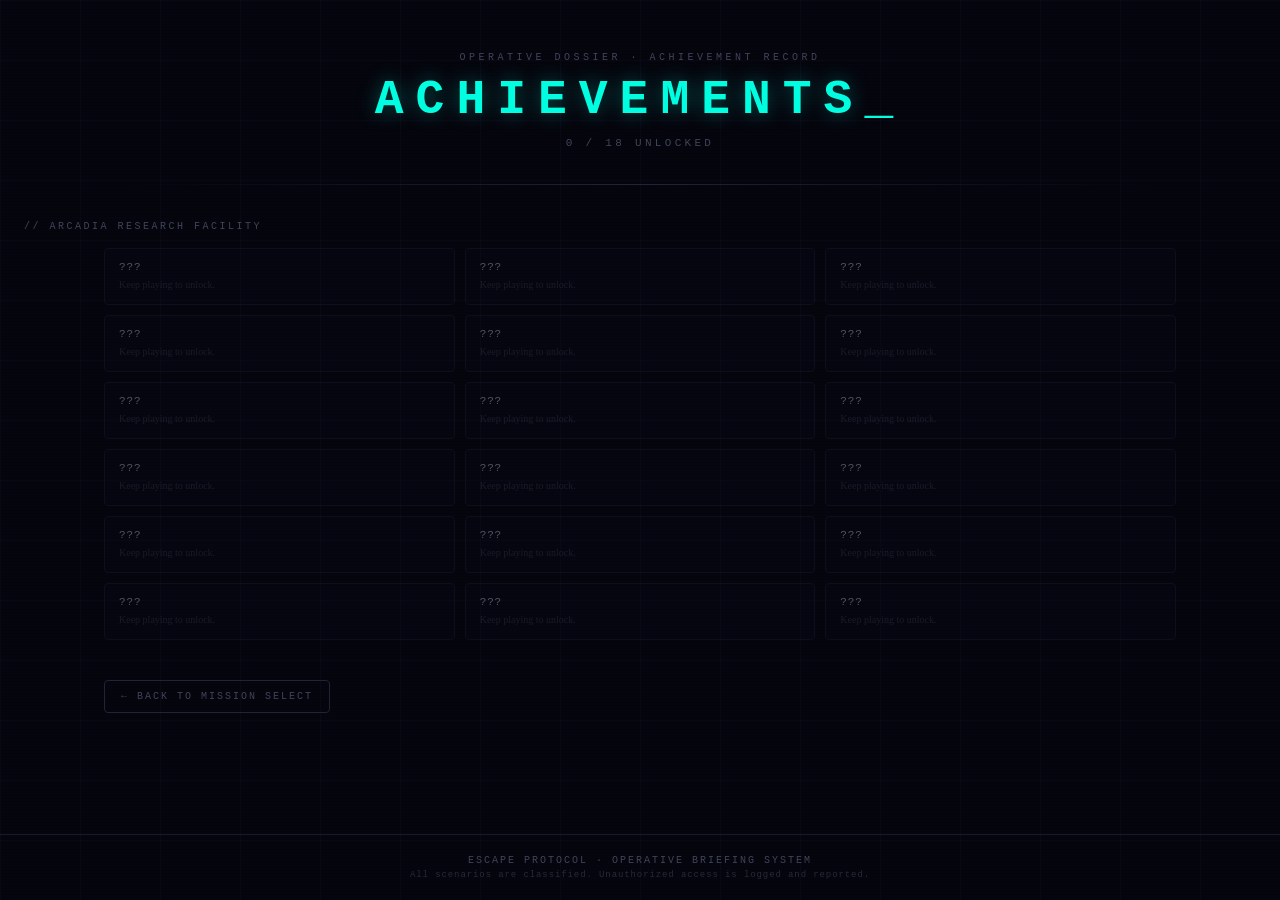
==== achievements.html @ 1e687e10 "Add achievements page and hub cleanup - New achievements.html: dedicated page with full 18-achieveme" ====
<!DOCTYPE html>
<html lang="en">
<head>
  <meta charset="UTF-8" />
  <meta name="viewport" content="width=device-width, initial-scale=1.0" />
  <title>Escape Protocol — Achievements</title>
  <link rel="stylesheet" href="css/reset.css" />
  <link rel="stylesheet" href="css/hub.css" />
</head>
<body>
<div id="hub-wrap">

  <header id="hub-header">
    <div class="hub-eyebrow">Operative Dossier · Achievement Record</div>
    <h1 class="hub-logo-title">
      <span class="hub-logo-accent">ACHIEVEMENTS</span><span class="hub-cursor">_</span>
    </h1>
    <div class="hub-tagline"><span id="ach-count">0 / 18</span> unlocked</div>
  </header>

  <div class="hub-section-label">// Arcadia Research Facility</div>
  <div id="hub-achievements"></div>

  <div style="padding: 0 24px 40px; width: 100%; max-width: 1120px;">
    <a href="index.html" class="hub-back-btn">← Back to Mission Select</a>
  </div>

  <footer id="hub-footer">
    <div class="hub-footer-text">Escape Protocol · Operative Briefing System</div>
    <div class="hub-footer-sub">All scenarios are classified. Unauthorized access is logged and reported.</div>
  </footer>

</div>

<script>
  (function () {
    const raw = localStorage.getItem('escape-protocol-achievements');
    const ach = raw ? (JSON.parse(raw).unlocked || []) : [];

    document.getElementById('ach-count').textContent = ach.length + ' / 18';

    const DEFS = [
      { id: 'first-escape',   name: 'First Steps Out',   desc: 'Complete the escape for the first time.' },
      { id: 'speed-runner',   name: 'Speed Runner',       desc: 'Escape with more than half your time remaining.' },
      { id: 'no-hints',       name: "I Don't Need Help",  desc: 'Escape without using any hints.' },
      { id: 'no-mistakes',    name: 'Ghost Protocol',     desc: 'Escape without triggering the alarm.' },
      { id: 'secret-escape',  name: 'Shadow Exit',        desc: 'Find and use the secret room exit.' },
      { id: 'too-loud',       name: 'Too Loud',           desc: 'Escape while the alarm is still active.' },
      { id: 'under-pressure', name: 'Under Pressure',     desc: 'Escape on Hard with the alarm active.' },
      { id: 'time-out',       name: "Time's Up",          desc: 'Run out of time. Better luck next time.' },
      { id: 'patient-zero',   name: 'Patient Zero',       desc: 'Trigger the security alarm.' },
      { id: 'explorer',       name: 'Every Room',         desc: 'Visit at least 7 of the 9 rooms.' },
      { id: 'cartographer',   name: 'Cartographer',       desc: 'Visit every room in the facility.' },
      { id: 'lore-hunter',    name: 'Deep Dive',          desc: 'Inspect 18 or more unique objects.' },
      { id: 'completionist',  name: 'Completionist',      desc: 'Inspect 20 or more objects in a single run.' },
      { id: 'speedrun-hard',  name: 'Hard Boiled',        desc: 'Escape on Hard difficulty.' },
      { id: 'no-hints-hard',  name: 'Purist',             desc: 'Escape on Hard without using any hints.' },
      { id: 'wire-first-try', name: 'Electrician',        desc: 'Solve the wire puzzle on the first try.' },
      { id: 'memory-master',  name: 'Memory Master',      desc: 'Complete the memory puzzle on the first try.' },
      { id: 'safe-cracker',   name: 'Safe Cracker',       desc: "Crack the director's safe on the first attempt." },
    ];

    document.getElementById('hub-achievements').innerHTML = DEFS.map(d => {
      const unlocked = ach.includes(d.id);
      return `<div class="hub-ach-card ${unlocked ? 'unlocked' : 'locked'}">
        <div class="hub-ach-name">${unlocked ? d.name : '???'}</div>
        <div class="hub-ach-desc">${unlocked ? d.desc : 'Keep playing to unlock.'}</div>
      </div>`;
    }).join('');
  })();
</script>
</body>
</html>
---- css/hub.css ----
/* ── Hub / Mission Select ────────────────────────────────────── */
:root {
  --accent:      #00ffe0;
  --accent-glow: rgba(0,255,224,0.35);
  --accent-dim:  rgba(0,255,224,0.06);
  --danger:      #ff3040;
  --warn:        #ffb040;
  --bg:          #05050d;
  --surface:     #0a0a18;
  --surface2:    #0e0e20;
  --border:      #18182e;
  --border2:     #22223a;
  --text:        #b8bcc8;
  --text-bright: #e0e4f0;
  --text-dim:    #40445a;
  --font-mono:   'Courier New', 'Courier', monospace;
  --radius:      4px;
  --card-w:      340px;
}

*, *::before, *::after { box-sizing: border-box; margin: 0; padding: 0; }

html {
  height: 100%;
}

body {
  min-height: 100%;
  background: var(--bg);
  color: var(--text);
  font-family: var(--font-mono);
  overflow-x: hidden;
  overflow-y: auto;
}

/* ── Background grid ──────────────────────────────────────────── */
body::before {
  content: '';
  position: fixed;
  inset: 0;
  background:
    repeating-linear-gradient(
      rgba(30,30,70,0.18), rgba(30,30,70,0.18) 1px,
      transparent 1px, transparent 60px
    ),
    repeating-linear-gradient(
      90deg,
      rgba(30,30,70,0.18), rgba(30,30,70,0.18) 1px,
      transparent 1px, transparent 80px
    );
  pointer-events: none;
  z-index: 0;
}

/* Scanlines */
body::after {
  content: '';
  position: fixed;
  inset: 0;
  background: repeating-linear-gradient(
    rgba(0,0,0,0.06), rgba(0,0,0,0.06) 1px,
    transparent 1px, transparent 3px
  );
  pointer-events: none;
  z-index: 1;
}

#hub-wrap {
  position: relative;
  z-index: 2;
  min-height: 100vh;
  display: flex;
  flex-direction: column;
  align-items: center;
}

/* ── Header ───────────────────────────────────────────────────── */
#hub-header {
  width: 100%;
  text-align: center;
  padding: 52px 24px 36px;
  position: relative;
}

#hub-header::after {
  content: '';
  position: absolute;
  bottom: 0;
  left: 10%;
  right: 10%;
  height: 1px;
  background: linear-gradient(90deg, transparent, var(--border2), transparent);
}

.hub-eyebrow {
  font-size: 10px;
  letter-spacing: 0.35em;
  color: var(--text-dim);
  text-transform: uppercase;
  margin-bottom: 10px;
}

.hub-logo-title {
  font-size: clamp(28px, 5vw, 48px);
  letter-spacing: 0.25em;
  color: var(--text-bright);
  text-transform: uppercase;
  text-shadow: 0 0 30px rgba(180,200,255,0.1);
  margin-bottom: 10px;
}

.hub-logo-accent {
  display: inline-block;
  color: var(--accent);
  text-shadow: 0 0 20px var(--accent-glow);
}

.hub-tagline {
  font-size: 11px;
  letter-spacing: 0.3em;
  color: var(--text-dim);
  text-transform: uppercase;
}

/* ── Stats bar ────────────────────────────────────────────────── */
#hub-stats {
  display: flex;
  gap: 0;
  border: 1px solid var(--border);
  border-radius: var(--radius);
  margin: 0 0 40px;
  overflow: hidden;
  max-width: 700px;
  width: calc(100% - 48px);
}

.hub-stat {
  flex: 1;
  display: flex;
  flex-direction: column;
  align-items: center;
  padding: 14px 10px;
  gap: 5px;
  border-right: 1px solid var(--border);
  background: var(--surface);
}

.hub-stat:last-child { border-right: none; }

.hub-stat-btn {
  cursor: pointer;
  transition: background 0.15s;
}
.hub-stat-btn:hover { background: var(--surface2); }
.hub-stat-btn:hover .hub-stat-lbl { color: var(--accent); }

.hub-stat-val {
  font-size: 22px;
  color: var(--accent);
  text-shadow: 0 0 10px var(--accent-glow);
  letter-spacing: 0.05em;
}

.hub-stat-lbl {
  font-size: 9px;
  letter-spacing: 0.18em;
  color: var(--text-dim);
  text-transform: uppercase;
  transition: color 0.15s;
}

/* ── Achievements panel ───────────────────────────────────────── */
#hub-ach-panel {
  display: none;
  width: 100%;
  max-width: 1120px;
  padding: 0 24px;
  margin-bottom: 40px;
}
#hub-ach-panel.open { display: block; }

#hub-achievements {
  display: grid;
  grid-template-columns: repeat(3, 1fr);
  gap: 10px;
}

@media (max-width: 700px) {
  #hub-achievements { grid-template-columns: repeat(2, 1fr); }
}
@media (max-width: 420px) {
  #hub-achievements { grid-template-columns: 1fr; }
}

.hub-ach-card {
  background: var(--surface);
  border: 1px solid var(--border2);
  border-radius: var(--radius);
  padding: 12px 14px;
  display: flex;
  flex-direction: column;
  gap: 4px;
}
.hub-ach-card.unlocked { border-color: rgba(0,255,224,0.15); }
.hub-ach-card.unlocked::before { content: '✦'; font-size: 8px; color: var(--accent); margin-bottom: 2px; }
.hub-ach-card.locked { opacity: 0.35; }

.hub-ach-name {
  font-size: 11px;
  letter-spacing: 0.08em;
  color: var(--text-bright);
  text-transform: uppercase;
}
.hub-ach-card.unlocked .hub-ach-name { color: var(--accent); }

.hub-ach-desc {
  font-size: 10px;
  color: var(--text-dim);
  line-height: 1.5;
  font-family: Georgia, serif;
}
.hub-ach-card.unlocked .hub-ach-desc { color: var(--text); }

/* ── Section label ────────────────────────────────────────────── */
.hub-section-label {
  font-size: 10px;
  letter-spacing: 0.25em;
  color: var(--text-dim);
  text-transform: uppercase;
  margin: 36px 24px 16px;
  align-self: flex-start;
  max-width: 1120px;
  width: calc(100% - 48px);
}

/* ── Cards grid ───────────────────────────────────────────────── */
#hub-grid {
  display: grid;
  grid-template-columns: repeat(3, 1fr);
  gap: 18px;
  max-width: 1120px;
  width: 100%;
  padding: 0 24px;
  margin-bottom: 60px;
}

@media (max-width: 900px) {
  #hub-grid { grid-template-columns: repeat(2, 1fr); }
}

@media (max-width: 580px) {
  #hub-grid { grid-template-columns: 1fr; }
  #hub-stats { flex-direction: column; }
  .hub-stat { border-right: none; border-bottom: 1px solid var(--border); }
  .hub-stat:last-child { border-bottom: none; }
}

/* ── Card base ────────────────────────────────────────────────── */
.hub-card {
  background: var(--surface);
  border: 1px solid var(--border2);
  border-radius: var(--radius);
  padding: 24px 22px 20px;
  display: flex;
  flex-direction: column;
  gap: 10px;
  position: relative;
  overflow: hidden;
  transition: transform 0.2s ease, border-color 0.2s ease, box-shadow 0.2s ease;
}

/* Top accent stripe */
.hub-card::before {
  content: '';
  position: absolute;
  top: 0;
  left: 0;
  right: 0;
  height: 2px;
  background: var(--border2);
  transition: background 0.2s;
}

.hub-card.available {
  cursor: pointer;
  border-color: rgba(0,255,224,0.18);
}

.hub-card.available::before {
  background: linear-gradient(90deg, transparent, var(--accent), transparent);
  opacity: 0.6;
}

.hub-card.available:hover {
  transform: translateY(-3px);
  border-color: rgba(0,255,224,0.4);
  box-shadow: 0 8px 32px rgba(0,255,224,0.06), 0 0 0 1px rgba(0,255,224,0.1);
}

.hub-card.available:hover::before {
  opacity: 1;
}

.hub-card.coming-soon {
  opacity: 0.45;
  filter: saturate(0.5);
}

/* Card corner decoration */
.hub-card::after {
  content: '';
  position: absolute;
  bottom: 0;
  right: 0;
  width: 24px;
  height: 24px;
  border-top: 1px solid var(--border2);
  border-left: 1px solid var(--border2);
}

/* ── Card elements ────────────────────────────────────────────── */
.hub-card-num {
  font-size: 9px;
  letter-spacing: 0.3em;
  color: var(--text-dim);
}

.hub-card-badge {
  display: inline-block;
  font-size: 8px;
  letter-spacing: 0.25em;
  padding: 3px 8px;
  border-radius: 2px;
  width: fit-content;
}

.hub-badge-available {
  background: rgba(0,255,224,0.08);
  border: 1px solid rgba(0,255,224,0.3);
  color: var(--accent);
}

.hub-badge-soon {
  background: rgba(255,176,64,0.08);
  border: 1px solid rgba(255,176,64,0.25);
  color: var(--warn);
}

.hub-badge-locked {
  background: rgba(60,60,80,0.4);
  border: 1px solid var(--border2);
  color: var(--text-dim);
}

.hub-card-title {
  font-size: 14px;
  letter-spacing: 0.12em;
  color: var(--text-bright);
  text-transform: uppercase;
  line-height: 1.3;
  margin-top: 4px;
}

.hub-card.available:hover .hub-card-title {
  color: var(--accent);
  text-shadow: 0 0 12px var(--accent-glow);
}

.hub-card-tags {
  font-size: 9px;
  letter-spacing: 0.2em;
  color: var(--text-dim);
  text-transform: uppercase;
}

.hub-card-desc {
  font-size: 11px;
  line-height: 1.7;
  color: var(--text);
  font-family: Georgia, serif;
  letter-spacing: 0.01em;
  flex: 1;
  border-top: 1px solid var(--border);
  padding-top: 10px;
  margin-top: 2px;
}

.hub-card-meta {
  display: flex;
  gap: 0;
  border: 1px solid var(--border);
  border-radius: 2px;
  overflow: hidden;
  margin-top: 6px;
}

.hub-card-stat {
  flex: 1;
  display: flex;
  flex-direction: column;
  align-items: center;
  padding: 8px 4px;
  gap: 4px;
  border-right: 1px solid var(--border);
  background: var(--surface2);
}

.hub-card-stat:last-child { border-right: none; }

.meta-label {
  font-size: 7px;
  letter-spacing: 0.18em;
  color: var(--text-dim);
  text-transform: uppercase;
}

.meta-val {
  font-size: 10px;
  letter-spacing: 0.05em;
  color: var(--text);
}

.hub-card-play {
  margin-top: 8px;
  padding: 11px 0;
  border: 1px solid rgba(0,255,224,0.3);
  border-radius: var(--radius);
  text-align: center;
  font-size: 11px;
  letter-spacing: 0.2em;
  color: var(--accent);
  background: var(--accent-dim);
  text-transform: uppercase;
  transition: all 0.15s ease;
}

.hub-card.available:hover .hub-card-play {
  background: rgba(0,255,224,0.12);
  border-color: rgba(0,255,224,0.6);
  box-shadow: 0 0 12px var(--accent-glow);
}

.hub-card-play.locked {
  border-color: var(--border2);
  color: var(--text-dim);
  background: transparent;
}

/* ── Upcoming section ─────────────────────────────────────────── */
#hub-upcoming {
  max-width: 1120px;
  width: 100%;
  padding: 0 24px;
  margin-bottom: 50px;
}

.hub-upcoming-strip {
  background: var(--surface);
  border: 1px solid var(--border);
  border-radius: var(--radius);
  padding: 16px 22px;
  display: flex;
  align-items: center;
  gap: 20px;
  opacity: 0.5;
}

.hub-upcoming-num {
  font-size: 9px;
  letter-spacing: 0.3em;
  color: var(--text-dim);
  flex-shrink: 0;
}

.hub-upcoming-name {
  font-size: 12px;
  letter-spacing: 0.15em;
  color: var(--text);
  text-transform: uppercase;
  flex: 1;
}

.hub-upcoming-tag {
  font-size: 9px;
  letter-spacing: 0.2em;
  color: var(--text-dim);
}

/* ── Achievements grid ────────────────────────────────────────── */
#hub-achievements {
  display: grid;
  grid-template-columns: repeat(3, 1fr);
  gap: 10px;
  max-width: 1120px;
  width: 100%;
  padding: 0 24px;
  margin-bottom: 40px;
}

@media (max-width: 700px) {
  #hub-achievements { grid-template-columns: repeat(2, 1fr); }
}

@media (max-width: 420px) {
  #hub-achievements { grid-template-columns: 1fr; }
}

.hub-ach-card {
  background: var(--surface);
  border: 1px solid var(--border2);
  border-radius: var(--radius);
  padding: 12px 14px;
  display: flex;
  flex-direction: column;
  gap: 4px;
}

.hub-ach-card.unlocked {
  border-color: rgba(0,255,224,0.15);
}

.hub-ach-card.unlocked::before {
  content: '✦';
  font-size: 8px;
  color: var(--accent);
  margin-bottom: 2px;
}

.hub-ach-card.locked {
  opacity: 0.35;
}

.hub-ach-name {
  font-size: 11px;
  letter-spacing: 0.08em;
  color: var(--text-bright);
  text-transform: uppercase;
}

.hub-ach-card.unlocked .hub-ach-name {
  color: var(--accent);
}

.hub-ach-desc {
  font-size: 10px;
  color: var(--text-dim);
  line-height: 1.5;
  font-family: Georgia, serif;
  letter-spacing: 0;
}

.hub-ach-card.unlocked .hub-ach-desc {
  color: var(--text);
}

/* ── Back button ──────────────────────────────────────────────── */
.hub-back-btn {
  display: inline-block;
  font-size: 10px;
  letter-spacing: 0.2em;
  color: var(--text-dim);
  text-decoration: none;
  text-transform: uppercase;
  padding: 10px 16px;
  border: 1px solid var(--border2);
  border-radius: var(--radius);
  transition: color 0.15s, border-color 0.15s;
}
.hub-back-btn:hover {
  color: var(--accent);
  border-color: rgba(0,255,224,0.3);
}

/* ── Footer ───────────────────────────────────────────────────── */
#hub-footer {
  margin-top: auto;
  width: 100%;
  border-top: 1px solid var(--border);
  padding: 20px 24px;
  text-align: center;
}

.hub-footer-text {
  font-size: 10px;
  letter-spacing: 0.2em;
  color: var(--text-dim);
  text-transform: uppercase;
  margin-bottom: 4px;
}

.hub-footer-sub {
  font-size: 9px;
  letter-spacing: 0.1em;
  color: #28283a;
}

/* ── Entrance animation ───────────────────────────────────────── */
@keyframes hub-fade-in {
  from { opacity: 0; transform: translateY(12px); }
  to   { opacity: 1; transform: translateY(0); }
}

#hub-header  { animation: hub-fade-in 0.5s ease both; }
#hub-stats   { animation: hub-fade-in 0.5s ease 0.1s both; }
#hub-grid    { animation: hub-fade-in 0.5s ease 0.2s both; }

/* ── Cursor blink in header ───────────────────────────────────── */
@keyframes blink { 50% { opacity: 0; } }
.hub-cursor { animation: blink 1.1s step-end infinite; color: var(--accent); }
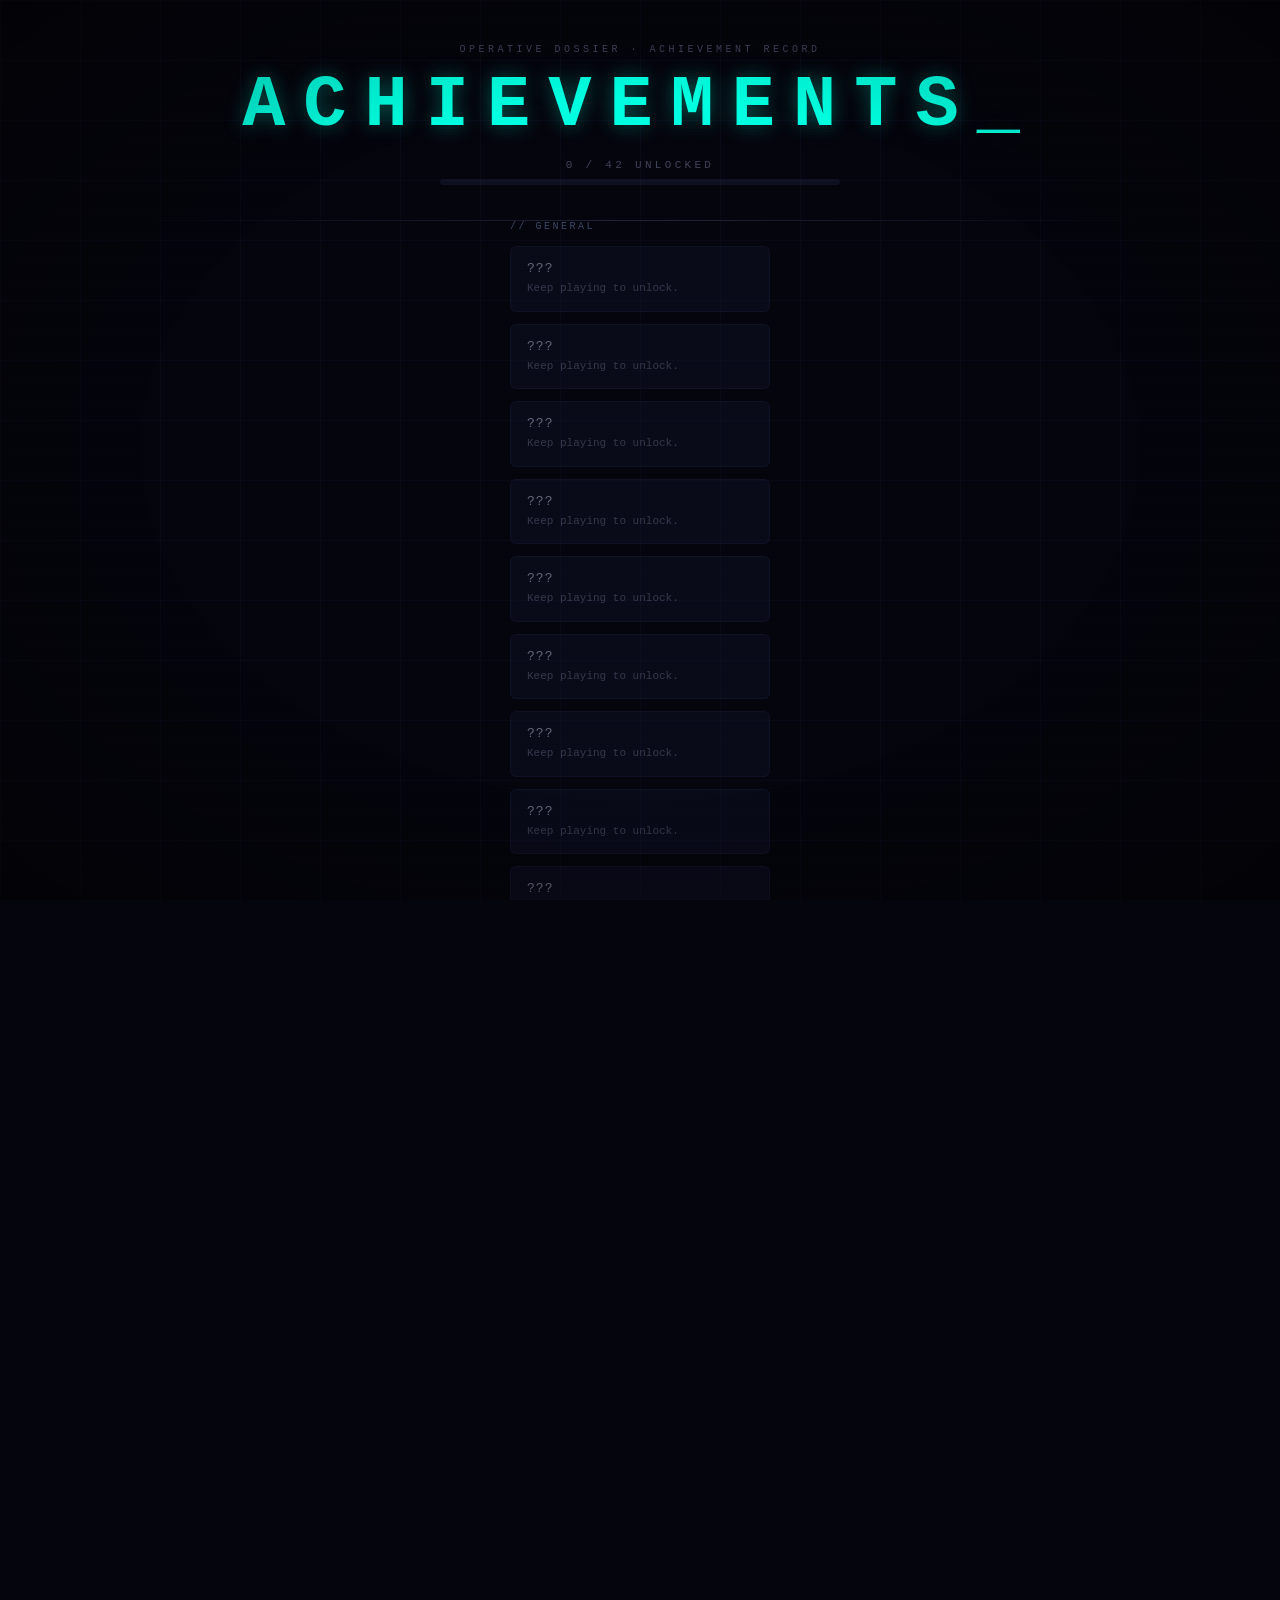
==== commit 409572c0: "Add AXIOM Terminal, overhaul achievements to 42 across all missions - Add axiom.html: classified con" ====
--- a/achievements.html
+++ b/achievements.html
@@ -6,68 +6,208 @@
   <title>Escape Protocol — Achievements</title>
   <link rel="stylesheet" href="css/reset.css" />
   <link rel="stylesheet" href="css/hub.css" />
+  <style>
+    .ach-section { margin-bottom: 36px; width: 100%; max-width: 1120px; padding: 0 24px; }
+    .ach-section-label {
+      font-family: 'Courier New', monospace;
+      font-size: 10px;
+      letter-spacing: 0.25em;
+      text-transform: uppercase;
+      color: rgba(160,200,255,0.35);
+      margin-bottom: 14px;
+    }
+    .ach-section-label.section-arcadia   { color: rgba(0,255,224,0.4); }
+    .ach-section-label.section-blackwood { color: rgba(200,80,80,0.5); }
+    .ach-section-label.section-meridian  { color: rgba(130,100,255,0.45); }
+    .ach-section-label.section-cross     { color: rgba(255,180,40,0.45); }
+
+    .ach-grid {
+      display: grid;
+      grid-template-columns: repeat(auto-fill, minmax(260px, 1fr));
+      gap: 12px;
+    }
+    .ach-card {
+      background: rgba(20,24,50,0.7);
+      border: 1px solid rgba(100,120,200,0.12);
+      border-radius: 6px;
+      padding: 14px 16px;
+      transition: border-color 0.2s, background 0.2s;
+    }
+    .ach-card.unlocked {
+      border-color: rgba(100,255,180,0.25);
+      background: rgba(30,60,50,0.5);
+    }
+    .ach-card.locked {
+      opacity: 0.5;
+    }
+    .ach-name {
+      font-family: 'Courier New', monospace;
+      font-size: 13px;
+      letter-spacing: 0.08em;
+      color: #c0c8e0;
+      margin-bottom: 4px;
+    }
+    .ach-card.unlocked .ach-name { color: #80ffc0; }
+    .ach-desc {
+      font-size: 11px;
+      color: rgba(160,170,200,0.6);
+      line-height: 1.5;
+    }
+    .ach-card.unlocked .ach-desc { color: rgba(160,200,180,0.7); }
+
+    .ach-progress-bar {
+      width: 100%;
+      max-width: 400px;
+      height: 6px;
+      background: rgba(100,120,200,0.1);
+      border-radius: 3px;
+      margin: 8px auto 0;
+      overflow: hidden;
+    }
+    .ach-progress-fill {
+      height: 100%;
+      background: linear-gradient(90deg, rgba(100,255,180,0.6), rgba(0,255,224,0.5));
+      border-radius: 3px;
+      transition: width 0.6s ease;
+    }
+  </style>
 </head>
 <body>
 <div id="hub-wrap">
 
   <header id="hub-header">
-    <div class="hub-eyebrow">Operative Dossier · Achievement Record</div>
+    <div class="hub-eyebrow">Operative Dossier &middot; Achievement Record</div>
     <h1 class="hub-logo-title">
       <span class="hub-logo-accent">ACHIEVEMENTS</span><span class="hub-cursor">_</span>
     </h1>
-    <div class="hub-tagline"><span id="ach-count">0 / 18</span> unlocked</div>
+    <div class="hub-tagline"><span id="ach-count">0 / 0</span> unlocked</div>
+    <div class="ach-progress-bar"><div class="ach-progress-fill" id="ach-bar"></div></div>
   </header>
 
-  <div class="hub-section-label">// Arcadia Research Facility</div>
-  <div id="hub-achievements"></div>
+  <div id="ach-container"></div>
 
   <div style="padding: 0 24px 40px; width: 100%; max-width: 1120px;">
-    <a href="index.html" class="hub-back-btn">← Back to Mission Select</a>
+    <a href="index.html" class="hub-back-btn">&larr; Back to Mission Select</a>
   </div>
 
   <footer id="hub-footer">
-    <div class="hub-footer-text">Escape Protocol · Operative Briefing System</div>
+    <div class="hub-footer-text">Escape Protocol &middot; Operative Briefing System</div>
     <div class="hub-footer-sub">All scenarios are classified. Unauthorized access is logged and reported.</div>
   </footer>
 
 </div>
 
 <script>
-  (function () {
-    const raw = localStorage.getItem('escape-protocol-achievements');
-    const ach = raw ? (JSON.parse(raw).unlocked || []) : [];
-
-    document.getElementById('ach-count').textContent = ach.length + ' / 18';
-
-    const DEFS = [
-      { id: 'first-escape',   name: 'First Steps Out',   desc: 'Complete the escape for the first time.' },
-      { id: 'speed-runner',   name: 'Speed Runner',       desc: 'Escape with more than half your time remaining.' },
-      { id: 'no-hints',       name: "I Don't Need Help",  desc: 'Escape without using any hints.' },
-      { id: 'no-mistakes',    name: 'Ghost Protocol',     desc: 'Escape without triggering the alarm.' },
-      { id: 'secret-escape',  name: 'Shadow Exit',        desc: 'Find and use the secret room exit.' },
-      { id: 'too-loud',       name: 'Too Loud',           desc: 'Escape while the alarm is still active.' },
-      { id: 'under-pressure', name: 'Under Pressure',     desc: 'Escape on Hard with the alarm active.' },
-      { id: 'time-out',       name: "Time's Up",          desc: 'Run out of time. Better luck next time.' },
-      { id: 'patient-zero',   name: 'Patient Zero',       desc: 'Trigger the security alarm.' },
-      { id: 'explorer',       name: 'Every Room',         desc: 'Visit at least 7 of the 9 rooms.' },
-      { id: 'cartographer',   name: 'Cartographer',       desc: 'Visit every room in the facility.' },
-      { id: 'lore-hunter',    name: 'Deep Dive',          desc: 'Inspect 18 or more unique objects.' },
-      { id: 'completionist',  name: 'Completionist',      desc: 'Inspect 20 or more objects in a single run.' },
-      { id: 'speedrun-hard',  name: 'Hard Boiled',        desc: 'Escape on Hard difficulty.' },
-      { id: 'no-hints-hard',  name: 'Purist',             desc: 'Escape on Hard without using any hints.' },
-      { id: 'wire-first-try', name: 'Electrician',        desc: 'Solve the wire puzzle on the first try.' },
-      { id: 'memory-master',  name: 'Memory Master',      desc: 'Complete the memory puzzle on the first try.' },
-      { id: 'safe-cracker',   name: 'Safe Cracker',       desc: "Crack the director's safe on the first attempt." },
-    ];
-
-    document.getElementById('hub-achievements').innerHTML = DEFS.map(d => {
-      const unlocked = ach.includes(d.id);
-      return `<div class="hub-ach-card ${unlocked ? 'unlocked' : 'locked'}">
-        <div class="hub-ach-name">${unlocked ? d.name : '???'}</div>
-        <div class="hub-ach-desc">${unlocked ? d.desc : 'Keep playing to unlock.'}</div>
-      </div>`;
-    }).join('');
-  })();
+(function () {
+  var raw = localStorage.getItem('escape-protocol-achievements');
+  var ach = raw ? (JSON.parse(raw).unlocked || []) : [];
+
+  var SECTIONS = [
+    {
+      label: 'General', cssClass: '',
+      defs: [
+        { id: 'first-escape',    name: 'First Steps Out',      desc: 'Escape any mission for the first time.' },
+        { id: 'speed-runner',    name: 'Speed Runner',         desc: 'Escape any mission with more than half your time remaining.' },
+        { id: 'no-hints',        name: "I Don't Need Help",    desc: 'Escape any mission without using hints.' },
+        { id: 'ghost-protocol',  name: 'Ghost Protocol',       desc: 'Escape any mission without triggering the alarm.' },
+        { id: 'too-loud',        name: 'Too Loud',             desc: 'Escape while the alarm is still active.' },
+        { id: 'under-pressure',  name: 'Under Pressure',       desc: 'Escape on Hard with the alarm active.' },
+        { id: 'hard-boiled',     name: 'Hard Boiled',          desc: 'Escape any mission on Hard difficulty.' },
+        { id: 'purist',          name: 'Purist',               desc: 'Escape on Hard without using any hints.' },
+        { id: 'time-out',        name: "Time's Up",            desc: 'Run out of time.' },
+        { id: 'patient-zero',    name: 'Patient Zero',         desc: 'Trigger the security alarm.' },
+      ],
+    },
+    {
+      label: 'Arcadia Research Facility', cssClass: 'section-arcadia',
+      defs: [
+        { id: 'arcadia-escape',   name: 'Facility Cleared',  desc: 'Escape Arcadia Research Facility.' },
+        { id: 'arcadia-secret',   name: 'Shadow Exit',       desc: 'Find and use the secret room exit in Arcadia.' },
+        { id: 'arcadia-explorer', name: 'Lab Rat',           desc: 'Visit every room in Arcadia (9 rooms).' },
+        { id: 'arcadia-lore',     name: 'Research Notes',    desc: 'Inspect 15+ unique objects in Arcadia.' },
+        { id: 'arcadia-speed-5',  name: 'Speed Demon',       desc: 'Escape Arcadia in under 5 minutes.' },
+        { id: 'arcadia-speed-3',  name: 'Lightning Run',     desc: 'Escape Arcadia in under 3 minutes.' },
+        { id: 'arcadia-wire',     name: 'Electrician',       desc: 'Solve the wire puzzle on the first try.' },
+        { id: 'arcadia-memory',   name: 'Memory Master',     desc: 'Complete the memory card puzzle on the first try.' },
+        { id: 'arcadia-safe',     name: 'Safe Cracker',      desc: "Crack the director's safe on the first attempt." },
+      ],
+    },
+    {
+      label: 'Blackwood Asylum', cssClass: 'section-blackwood',
+      defs: [
+        { id: 'blackwood-escape',   name: 'Asylum Cleared',    desc: 'Escape Blackwood Psychiatric Institute.' },
+        { id: 'blackwood-secret',   name: 'Tunnel Rat',        desc: 'Find and use the secret exit in Blackwood.' },
+        { id: 'blackwood-explorer', name: 'Ward Walker',       desc: 'Visit every room in Blackwood (10 rooms).' },
+        { id: 'blackwood-lore',     name: 'Case Files',        desc: 'Inspect 15+ unique objects in Blackwood.' },
+        { id: 'blackwood-speed-8',  name: 'Quick Getaway',     desc: 'Escape Blackwood in under 8 minutes.' },
+        { id: 'blackwood-speed-5',  name: 'Asylum Sprinter',   desc: 'Escape Blackwood in under 5 minutes.' },
+        { id: 'blackwood-bells',    name: 'Bell Ringer',       desc: 'Solve the chapel bells on the first try.' },
+        { id: 'blackwood-cipher',   name: 'Codebreaker',       desc: 'Solve the records cipher on the first try.' },
+        { id: 'blackwood-safe',     name: "Harlan's Secret",   desc: "Crack the director's safe on the first attempt." },
+      ],
+    },
+    {
+      label: 'Meridian Station Alpha', cssClass: 'section-meridian',
+      defs: [
+        { id: 'meridian-escape',   name: 'Station Cleared',    desc: 'Escape Meridian Station Alpha.' },
+        { id: 'meridian-secret',   name: 'Ghost Signal',       desc: 'Find and use the secret exit on Meridian.' },
+        { id: 'meridian-explorer', name: 'Station Sweep',      desc: 'Visit every room on Meridian (11 rooms).' },
+        { id: 'meridian-lore',     name: 'Flight Recorder',    desc: 'Inspect 15+ unique objects on Meridian.' },
+        { id: 'meridian-speed-10', name: 'Orbital Rush',       desc: 'Escape Meridian in under 10 minutes.' },
+        { id: 'meridian-speed-6',  name: 'Zero-G Sprint',      desc: 'Escape Meridian in under 6 minutes.' },
+        { id: 'meridian-reactor',  name: 'Nuclear Precision',  desc: 'Solve the reactor sequence on the first try.' },
+        { id: 'meridian-wires',    name: 'Rewired',            desc: 'Solve the power reroute on the first try.' },
+        { id: 'meridian-pod',      name: 'Pod Jockey',         desc: 'Crack the escape pod code on the first attempt.' },
+      ],
+    },
+    {
+      label: 'Cross-Mission', cssClass: 'section-cross',
+      defs: [
+        { id: 'triple-threat',  name: 'Triple Threat',   desc: 'Escape all three missions.' },
+        { id: 'all-endings',    name: 'Seen It All',     desc: 'Witness every ending across all missions.' },
+        { id: 'delta-hunter',   name: 'Delta Hunter',    desc: 'Find all Δ fragments in a single mission.' },
+        { id: 'delta-master',   name: 'Delta Master',    desc: 'Find all Δ fragments across all three missions.' },
+        { id: 'completionist',  name: 'Completionist',   desc: 'Unlock every other achievement.' },
+      ],
+    },
+  ];
+
+  var totalDefs = 0;
+  var totalUnlocked = 0;
+  var container = document.getElementById('ach-container');
+
+  SECTIONS.forEach(function (section) {
+    var sectionEl = document.createElement('div');
+    sectionEl.className = 'ach-section';
+
+    var label = document.createElement('div');
+    label.className = 'ach-section-label ' + section.cssClass;
+    label.textContent = '// ' + section.label;
+    sectionEl.appendChild(label);
+
+    var grid = document.createElement('div');
+    grid.className = 'ach-grid';
+
+    section.defs.forEach(function (d) {
+      totalDefs++;
+      var unlocked = ach.includes(d.id);
+      if (unlocked) totalUnlocked++;
+
+      var card = document.createElement('div');
+      card.className = 'ach-card ' + (unlocked ? 'unlocked' : 'locked');
+      card.innerHTML =
+        '<div class="ach-name">' + (unlocked ? d.name : '???') + '</div>' +
+        '<div class="ach-desc">' + (unlocked ? d.desc : 'Keep playing to unlock.') + '</div>';
+      grid.appendChild(card);
+    });
+
+    sectionEl.appendChild(grid);
+    container.appendChild(sectionEl);
+  });
+
+  document.getElementById('ach-count').textContent = totalUnlocked + ' / ' + totalDefs;
+  document.getElementById('ach-bar').style.width = (totalDefs > 0 ? (totalUnlocked / totalDefs * 100) : 0) + '%';
+})();
 </script>
 </body>
 </html>
--- a/css/hub.css
+++ b/css/hub.css
@@ -52,7 +52,7 @@
   z-index: 0;
 }
 
-/* Scanlines */
+/* Scanlines — animated scroll */
 body::after {
   content: '';
   position: fixed;
@@ -63,6 +63,22 @@
   );
   pointer-events: none;
   z-index: 1;
+  animation: scanline-scroll 12s linear infinite;
+}
+
+@keyframes scanline-scroll {
+  from { transform: translateY(0); }
+  to   { transform: translateY(6px); }
+}
+
+/* CRT vignette */
+#hub-wrap::before {
+  content: '';
+  position: fixed;
+  inset: 0;
+  background: radial-gradient(ellipse at center, transparent 55%, rgba(0,0,0,0.45) 100%);
+  pointer-events: none;
+  z-index: 999;
 }
 
 #hub-wrap {
@@ -74,11 +90,42 @@
   align-items: center;
 }
 
+/* ── Status strip ─────────────────────────────────────────────── */
+.hub-status-strip {
+  width: 100%;
+  background: rgba(0,255,224,0.03);
+  border-bottom: 1px solid var(--border);
+  padding: 6px 24px;
+  font-size: 9px;
+  letter-spacing: 0.25em;
+  color: var(--text-dim);
+  text-transform: uppercase;
+  display: flex;
+  align-items: center;
+  gap: 10px;
+  justify-content: center;
+}
+
+.hub-status-dot {
+  width: 5px;
+  height: 5px;
+  border-radius: 50%;
+  background: var(--accent);
+  box-shadow: 0 0 6px var(--accent-glow);
+  animation: blink 2s ease-in-out infinite;
+  flex-shrink: 0;
+}
+
+.hub-status-sep {
+  color: var(--text-dim);
+  opacity: 0.4;
+}
+
 /* ── Header ───────────────────────────────────────────────────── */
 #hub-header {
   width: 100%;
   text-align: center;
-  padding: 52px 24px 36px;
+  padding: 44px 24px 36px;
   position: relative;
 }
 
@@ -101,18 +148,45 @@
 }
 
 .hub-logo-title {
-  font-size: clamp(28px, 5vw, 48px);
+  font-size: clamp(36px, 6.5vw, 72px);
   letter-spacing: 0.25em;
   color: var(--text-bright);
   text-transform: uppercase;
-  text-shadow: 0 0 30px rgba(180,200,255,0.1);
-  margin-bottom: 10px;
+  text-shadow: 0 0 40px rgba(180,200,255,0.12);
+  margin-bottom: 12px;
 }
 
 .hub-logo-accent {
   display: inline-block;
   color: var(--accent);
   text-shadow: 0 0 20px var(--accent-glow);
+  position: relative;
+}
+
+/* RGB channel-split glitch */
+.hub-logo-accent::before,
+.hub-logo-accent::after {
+  content: attr(data-text);
+  position: absolute;
+  top: 0;
+  left: 0;
+  right: 0;
+  overflow: hidden;
+  pointer-events: none;
+}
+
+.hub-logo-accent::before {
+  color: #ff0040;
+  text-shadow: none;
+  z-index: -1;
+  animation: glitch-red 2.8s infinite linear;
+}
+
+.hub-logo-accent::after {
+  color: #00ccff;
+  text-shadow: none;
+  z-index: -1;
+  animation: glitch-cyan 2.3s infinite linear;
 }
 
 .hub-tagline {
@@ -126,12 +200,13 @@
 #hub-stats {
   display: flex;
   gap: 0;
-  border: 1px solid var(--border);
+  border: 1px solid var(--border2);
   border-radius: var(--radius);
   margin: 0 0 40px;
   overflow: hidden;
   max-width: 700px;
   width: calc(100% - 48px);
+  box-shadow: 0 2px 20px rgba(0,0,0,0.3);
 }
 
 .hub-stat {
@@ -292,9 +367,12 @@
 }
 
 .hub-card.available:hover {
-  transform: translateY(-3px);
-  border-color: rgba(0,255,224,0.4);
-  box-shadow: 0 8px 32px rgba(0,255,224,0.06), 0 0 0 1px rgba(0,255,224,0.1);
+  transform: translateY(-4px) scale(1.01);
+  border-color: rgba(0,255,224,0.45);
+  box-shadow:
+    0 12px 40px rgba(0,255,224,0.08),
+    0 0 0 1px rgba(0,255,224,0.12),
+    inset 0 1px 0 rgba(0,255,224,0.06);
 }
 
 .hub-card.available:hover::before {
@@ -320,9 +398,10 @@
 
 /* ── Card elements ────────────────────────────────────────────── */
 .hub-card-num {
-  font-size: 9px;
-  letter-spacing: 0.3em;
-  color: var(--text-dim);
+  font-size: 10px;
+  letter-spacing: 0.35em;
+  color: var(--text-dim);
+  text-transform: uppercase;
 }
 
 .hub-card-badge {
@@ -367,10 +446,16 @@
 }
 
 .hub-card-tags {
-  font-size: 9px;
-  letter-spacing: 0.2em;
-  color: var(--text-dim);
-  text-transform: uppercase;
+  font-size: 8px;
+  letter-spacing: 0.18em;
+  color: var(--text-dim);
+  text-transform: uppercase;
+  display: inline-block;
+  padding: 3px 8px;
+  border: 1px solid var(--border);
+  border-radius: 2px;
+  background: var(--surface2);
+  align-self: flex-start;
 }
 
 .hub-card-desc {
@@ -421,17 +506,17 @@
 }
 
 .hub-card-play {
-  margin-top: 8px;
-  padding: 11px 0;
+  margin-top: 10px;
+  padding: 13px 0;
   border: 1px solid rgba(0,255,224,0.3);
   border-radius: var(--radius);
   text-align: center;
   font-size: 11px;
-  letter-spacing: 0.2em;
+  letter-spacing: 0.22em;
   color: var(--accent);
   background: var(--accent-dim);
   text-transform: uppercase;
-  transition: all 0.15s ease;
+  transition: all 0.18s ease;
 }
 
 .hub-card.available:hover .hub-card-play {
@@ -576,8 +661,9 @@
   margin-top: auto;
   width: 100%;
   border-top: 1px solid var(--border);
-  padding: 20px 24px;
+  padding: 24px 24px;
   text-align: center;
+  background: linear-gradient(0deg, rgba(0,0,0,0.3), transparent);
 }
 
 .hub-footer-text {
@@ -607,3 +693,442 @@
 /* ── Cursor blink in header ───────────────────────────────────── */
 @keyframes blink { 50% { opacity: 0; } }
 .hub-cursor { animation: blink 1.1s step-end infinite; color: var(--accent); }
+
+/* ── Section label — extending rule line ─────────────────────── */
+.hub-section-label {
+  display: flex;
+  align-items: center;
+  gap: 14px;
+}
+.hub-section-label::after {
+  content: '';
+  flex: 1;
+  height: 1px;
+  background: linear-gradient(90deg, var(--border2), transparent);
+}
+
+/* ── Title glitch — RGB channel split (every ~2-3s) ─────────── */
+@keyframes glitch-red {
+  0%, 60%, 100% { clip-path: inset(0 0 100% 0); transform: none; }
+  62%  { clip-path: inset(15% 0 55% 0); transform: translateX(-5px); }
+  64%  { clip-path: inset(55% 0 10% 0); transform: translateX(4px); }
+  66%  { clip-path: inset(30% 0 35% 0); transform: translateX(-3px); }
+  68%  { clip-path: inset(0 0 100% 0); transform: none; }
+  82%  { clip-path: inset(0 0 100% 0); transform: none; }
+  84%  { clip-path: inset(45% 0 20% 0); transform: translateX(6px); }
+  86%  { clip-path: inset(10% 0 70% 0); transform: translateX(-3px); }
+  88%  { clip-path: inset(0 0 100% 0); transform: none; }
+}
+
+@keyframes glitch-cyan {
+  0%, 55%, 100% { clip-path: inset(100% 0 0 0); transform: none; }
+  57%  { clip-path: inset(60% 0 10% 0); transform: translateX(5px); }
+  59%  { clip-path: inset(20% 0 50% 0); transform: translateX(-4px); }
+  61%  { clip-path: inset(0 0 100% 0); transform: none; }
+  75%  { clip-path: inset(0 0 100% 0); transform: none; }
+  77%  { clip-path: inset(5% 0 65% 0); transform: translateX(-5px); }
+  79%  { clip-path: inset(70% 0 5% 0); transform: translateX(4px); }
+  81%  { clip-path: inset(40% 0 30% 0); transform: translateX(-2px); }
+  83%  { clip-path: inset(100% 0 0 0); transform: none; }
+}
+
+/* Subtle random flicker on the whole title */
+@keyframes title-flicker {
+  0%, 88%, 100% { opacity: 1; }
+  89% { opacity: 0.82; }
+  90% { opacity: 1; }
+  91% { opacity: 0.88; }
+  92% { opacity: 1; }
+}
+.hub-logo-title { animation: title-flicker 2.5s infinite; }
+
+/* ── Mission themes ──────────────────────────────────────────── */
+
+/* Arcadia — cyan (inherits global accent) */
+.hub-card.theme-arcadia .hub-card-num  { color: rgba(0,255,224,0.45); }
+.hub-card.theme-arcadia .hub-card-tags { color: rgba(0,255,224,0.28); }
+
+/* Arcadia — cyan title glow on idle */
+.hub-card.theme-arcadia .hub-card-title { text-shadow: 0 0 18px rgba(0,255,224,0.08); }
+
+/* Blackwood — crimson */
+.hub-card.theme-blackwood.available               { border-color: rgba(180,20,40,0.22); }
+.hub-card.theme-blackwood.available::before       { background: linear-gradient(90deg, transparent, #cc1133, transparent); }
+.hub-card.theme-blackwood.available:hover         {
+  border-color: rgba(200,30,55,0.48);
+  box-shadow: 0 8px 32px rgba(180,20,40,0.09), 0 0 0 1px rgba(180,20,40,0.14);
+}
+.hub-card.theme-blackwood.available:hover::before { opacity: 1; }
+.hub-card.theme-blackwood .hub-card-num           { color: rgba(180,20,40,0.6); }
+.hub-card.theme-blackwood .hub-card-tags          { color: rgba(180,20,40,0.45); }
+.hub-card.theme-blackwood .hub-card-title         { text-shadow: 0 0 18px rgba(180,20,40,0.1); }
+.hub-card.theme-blackwood .hub-card-meta          { background: rgba(140,10,25,0.04); border-color: rgba(180,20,40,0.18); }
+.hub-card.theme-blackwood .hub-card-play          {
+  border-color: rgba(180,20,40,0.35);
+  color: #cc2233;
+  background: rgba(180,20,40,0.06);
+}
+.hub-card.theme-blackwood.available:hover .hub-card-title {
+  color: #cc2233;
+  text-shadow: 0 0 14px rgba(180,20,40,0.45);
+}
+.hub-card.theme-blackwood.available:hover .hub-card-play {
+  background: rgba(180,20,40,0.12);
+  border-color: rgba(200,30,55,0.65);
+  box-shadow: 0 0 14px rgba(180,20,40,0.35);
+}
+
+/* Meridian — violet */
+.hub-card.theme-meridian.available               { border-color: rgba(100,60,220,0.22); }
+.hub-card.theme-meridian.available::before       { background: linear-gradient(90deg, transparent, #7755ee, transparent); }
+.hub-card.theme-meridian.available:hover         {
+  border-color: rgba(120,80,240,0.48);
+  box-shadow: 0 8px 32px rgba(100,60,220,0.09), 0 0 0 1px rgba(100,60,220,0.14);
+}
+.hub-card.theme-meridian.available:hover::before { opacity: 1; }
+.hub-card.theme-meridian .hub-card-num           { color: rgba(100,60,220,0.6); }
+.hub-card.theme-meridian .hub-card-tags          { color: rgba(100,60,220,0.45); }
+.hub-card.theme-meridian .hub-card-title         { text-shadow: 0 0 18px rgba(100,60,220,0.1); }
+.hub-card.theme-meridian .hub-card-meta          { background: rgba(80,40,200,0.04); border-color: rgba(100,60,220,0.18); }
+.hub-card.theme-meridian .hub-card-play          {
+  border-color: rgba(100,60,220,0.35);
+  color: #8866ff;
+  background: rgba(100,60,220,0.06);
+}
+.hub-card.theme-meridian.available:hover .hub-card-title {
+  color: #8866ff;
+  text-shadow: 0 0 14px rgba(100,60,220,0.45);
+}
+.hub-card.theme-meridian.available:hover .hub-card-play {
+  background: rgba(100,60,220,0.12);
+  border-color: rgba(120,80,240,0.65);
+  box-shadow: 0 0 14px rgba(100,60,220,0.35);
+}
+
+/* ── Loading overlay ─────────────────────────────────────────── */
+#loading-overlay {
+  position: fixed;
+  inset: 0;
+  background: #0a0a0f;
+  z-index: 9999;
+  display: none;
+  flex-direction: column;
+  justify-content: center;
+  align-items: center;
+  opacity: 0;
+  transition: opacity 0.4s ease;
+}
+
+#loading-overlay.active {
+  display: flex;
+}
+
+#loading-overlay.visible {
+  opacity: 1;
+}
+
+/* Scanline effect on overlay */
+#loading-overlay::before {
+  content: '';
+  position: absolute;
+  inset: 0;
+  background: repeating-linear-gradient(
+    rgba(0,0,0,0.08), rgba(0,0,0,0.08) 1px,
+    transparent 1px, transparent 3px
+  );
+  pointer-events: none;
+  animation: scanline-scroll 12s linear infinite;
+}
+
+/* CRT vignette on overlay */
+#loading-overlay::after {
+  content: '';
+  position: absolute;
+  inset: 0;
+  background: radial-gradient(ellipse at center, transparent 50%, rgba(0,0,0,0.55) 100%);
+  pointer-events: none;
+}
+
+#loading-text {
+  position: relative;
+  z-index: 1;
+  display: flex;
+  flex-direction: column;
+  gap: 6px;
+  padding: 0 32px;
+  max-width: 600px;
+  width: 100%;
+}
+
+.loading-line {
+  font-family: var(--font-mono);
+  font-size: 14px;
+  letter-spacing: 0.12em;
+  color: var(--accent);
+  text-shadow: 0 0 12px var(--accent-glow), 0 0 30px rgba(0,255,224,0.15);
+  white-space: nowrap;
+  overflow: hidden;
+  opacity: 0;
+  height: 0;
+  transition: opacity 0.1s ease;
+}
+
+.loading-line.visible {
+  opacity: 1;
+  height: auto;
+  margin-bottom: 4px;
+}
+
+.loading-cursor {
+  display: inline;
+  animation: blink 0.7s step-end infinite;
+}
+
+/* Selected card glow */
+.hub-card.selected {
+  border-color: rgba(0,255,224,0.7) !important;
+  box-shadow:
+    0 0 30px rgba(0,255,224,0.25),
+    0 0 60px rgba(0,255,224,0.1),
+    inset 0 0 20px rgba(0,255,224,0.05) !important;
+  transform: scale(1.02) !important;
+  transition: all 0.3s ease !important;
+}
+
+.hub-card.theme-blackwood.selected {
+  border-color: rgba(200,30,55,0.7) !important;
+  box-shadow:
+    0 0 30px rgba(180,20,40,0.3),
+    0 0 60px rgba(180,20,40,0.12),
+    inset 0 0 20px rgba(180,20,40,0.05) !important;
+}
+
+.hub-card.theme-meridian.selected {
+  border-color: rgba(120,80,240,0.7) !important;
+  box-shadow:
+    0 0 30px rgba(100,60,220,0.3),
+    0 0 60px rgba(100,60,220,0.12),
+    inset 0 0 20px rgba(100,60,220,0.05) !important;
+}
+
+/* ── Timed Challenges ────────────────────────────────────────── */
+#challenge-section {
+  max-width: 1120px;
+  width: 100%;
+  padding: 0 24px;
+  margin-bottom: 40px;
+}
+
+.challenge-grid {
+  display: grid;
+  grid-template-columns: repeat(3, 1fr);
+  gap: 14px;
+}
+
+@media (max-width: 900px) {
+  .challenge-grid { grid-template-columns: repeat(2, 1fr); }
+}
+@media (max-width: 580px) {
+  .challenge-grid { grid-template-columns: 1fr; }
+}
+
+.challenge-card {
+  background: var(--surface);
+  border: 1px solid var(--border2);
+  border-radius: var(--radius);
+  padding: 16px 18px;
+  display: flex;
+  flex-direction: column;
+  gap: 6px;
+  position: relative;
+  overflow: hidden;
+  transition: border-color 0.2s, box-shadow 0.2s;
+}
+
+.challenge-card::before {
+  content: '';
+  position: absolute;
+  top: 0; left: 0; right: 0;
+  height: 2px;
+  background: linear-gradient(90deg, transparent, var(--warn), transparent);
+  opacity: 0.5;
+}
+
+.challenge-card.locked {
+  opacity: 0.35;
+  pointer-events: none;
+}
+
+.challenge-card.completed {
+  border-color: rgba(0,255,224,0.2);
+}
+
+.challenge-card.completed::before {
+  background: linear-gradient(90deg, transparent, var(--accent), transparent);
+}
+
+.challenge-card:not(.locked):hover {
+  border-color: rgba(255,176,64,0.4);
+  box-shadow: 0 4px 20px rgba(255,176,64,0.08);
+  cursor: pointer;
+}
+
+.challenge-card.completed:hover {
+  border-color: rgba(0,255,224,0.35);
+  box-shadow: 0 4px 20px rgba(0,255,224,0.08);
+}
+
+.challenge-mission {
+  font-size: 8px;
+  letter-spacing: 0.3em;
+  color: var(--text-dim);
+  text-transform: uppercase;
+}
+
+.challenge-name {
+  font-size: 12px;
+  letter-spacing: 0.1em;
+  color: var(--text-bright);
+  text-transform: uppercase;
+}
+
+.challenge-desc {
+  font-size: 10px;
+  color: var(--text);
+  line-height: 1.5;
+  font-family: Georgia, serif;
+}
+
+.challenge-target {
+  display: inline-flex;
+  align-items: center;
+  gap: 6px;
+  font-size: 10px;
+  letter-spacing: 0.15em;
+  color: var(--warn);
+  padding: 5px 10px;
+  border: 1px solid rgba(255,176,64,0.2);
+  border-radius: 2px;
+  background: rgba(255,176,64,0.04);
+  margin-top: 4px;
+  align-self: flex-start;
+}
+
+.challenge-card.completed .challenge-target {
+  color: var(--accent);
+  border-color: rgba(0,255,224,0.2);
+  background: rgba(0,255,224,0.04);
+}
+
+.challenge-best {
+  font-size: 9px;
+  letter-spacing: 0.12em;
+  color: var(--text-dim);
+  margin-top: 2px;
+}
+
+.challenge-status {
+  font-size: 9px;
+  letter-spacing: 0.2em;
+  text-transform: uppercase;
+  margin-top: 4px;
+}
+
+.challenge-status.status-locked { color: var(--text-dim); }
+.challenge-status.status-open   { color: var(--warn); }
+.challenge-status.status-done   { color: var(--accent); }
+
+.challenge-card.selected {
+  border-color: rgba(255,176,64,0.7) !important;
+  box-shadow: 0 0 20px rgba(255,176,64,0.2) !important;
+  transform: scale(1.02);
+}
+
+/* ── AXIOM Terminal Card ─────────────────────────────────────── */
+#axiom-section {
+  max-width: 1120px;
+  width: 100%;
+  padding: 0 24px;
+  margin-bottom: 40px;
+}
+
+.axiom-card {
+  background: var(--surface);
+  border: 1px solid var(--border2);
+  border-radius: var(--radius);
+  padding: 20px 24px;
+  display: flex;
+  align-items: center;
+  gap: 20px;
+  position: relative;
+  overflow: hidden;
+  transition: border-color 0.2s, box-shadow 0.2s;
+}
+
+.axiom-card::before {
+  content: '';
+  position: absolute;
+  top: 0; left: 0; right: 0;
+  height: 2px;
+  background: linear-gradient(90deg, transparent, #ffb040, #ff3040, #ffb040, transparent);
+  opacity: 0.6;
+}
+
+.axiom-card.locked {
+  opacity: 0.4;
+}
+
+.axiom-card:not(.locked) {
+  cursor: pointer;
+  border-color: rgba(255,176,64,0.2);
+}
+
+.axiom-card:not(.locked):hover {
+  border-color: rgba(255,176,64,0.5);
+  box-shadow: 0 6px 30px rgba(255,176,64,0.1), 0 0 0 1px rgba(255,176,64,0.1);
+}
+
+.axiom-icon {
+  font-size: 28px;
+  color: var(--warn);
+  text-shadow: 0 0 12px rgba(255,176,64,0.4);
+  flex-shrink: 0;
+  width: 44px;
+  text-align: center;
+}
+
+.axiom-card.locked .axiom-icon {
+  color: var(--text-dim);
+  text-shadow: none;
+}
+
+.axiom-info {
+  flex: 1;
+}
+
+.axiom-label {
+  font-size: 13px;
+  letter-spacing: 0.2em;
+  color: var(--warn);
+  text-transform: uppercase;
+  margin-bottom: 4px;
+}
+
+.axiom-card.locked .axiom-label { color: var(--text-dim); }
+
+.axiom-sublabel {
+  font-size: 9px;
+  letter-spacing: 0.15em;
+  color: var(--text-dim);
+  text-transform: uppercase;
+}
+
+.axiom-progress {
+  font-size: 10px;
+  letter-spacing: 0.12em;
+  color: var(--text-dim);
+  flex-shrink: 0;
+}
+
+.axiom-progress .done { color: var(--accent); }
+.axiom-progress .undone { color: var(--text-dim); opacity: 0.4; }
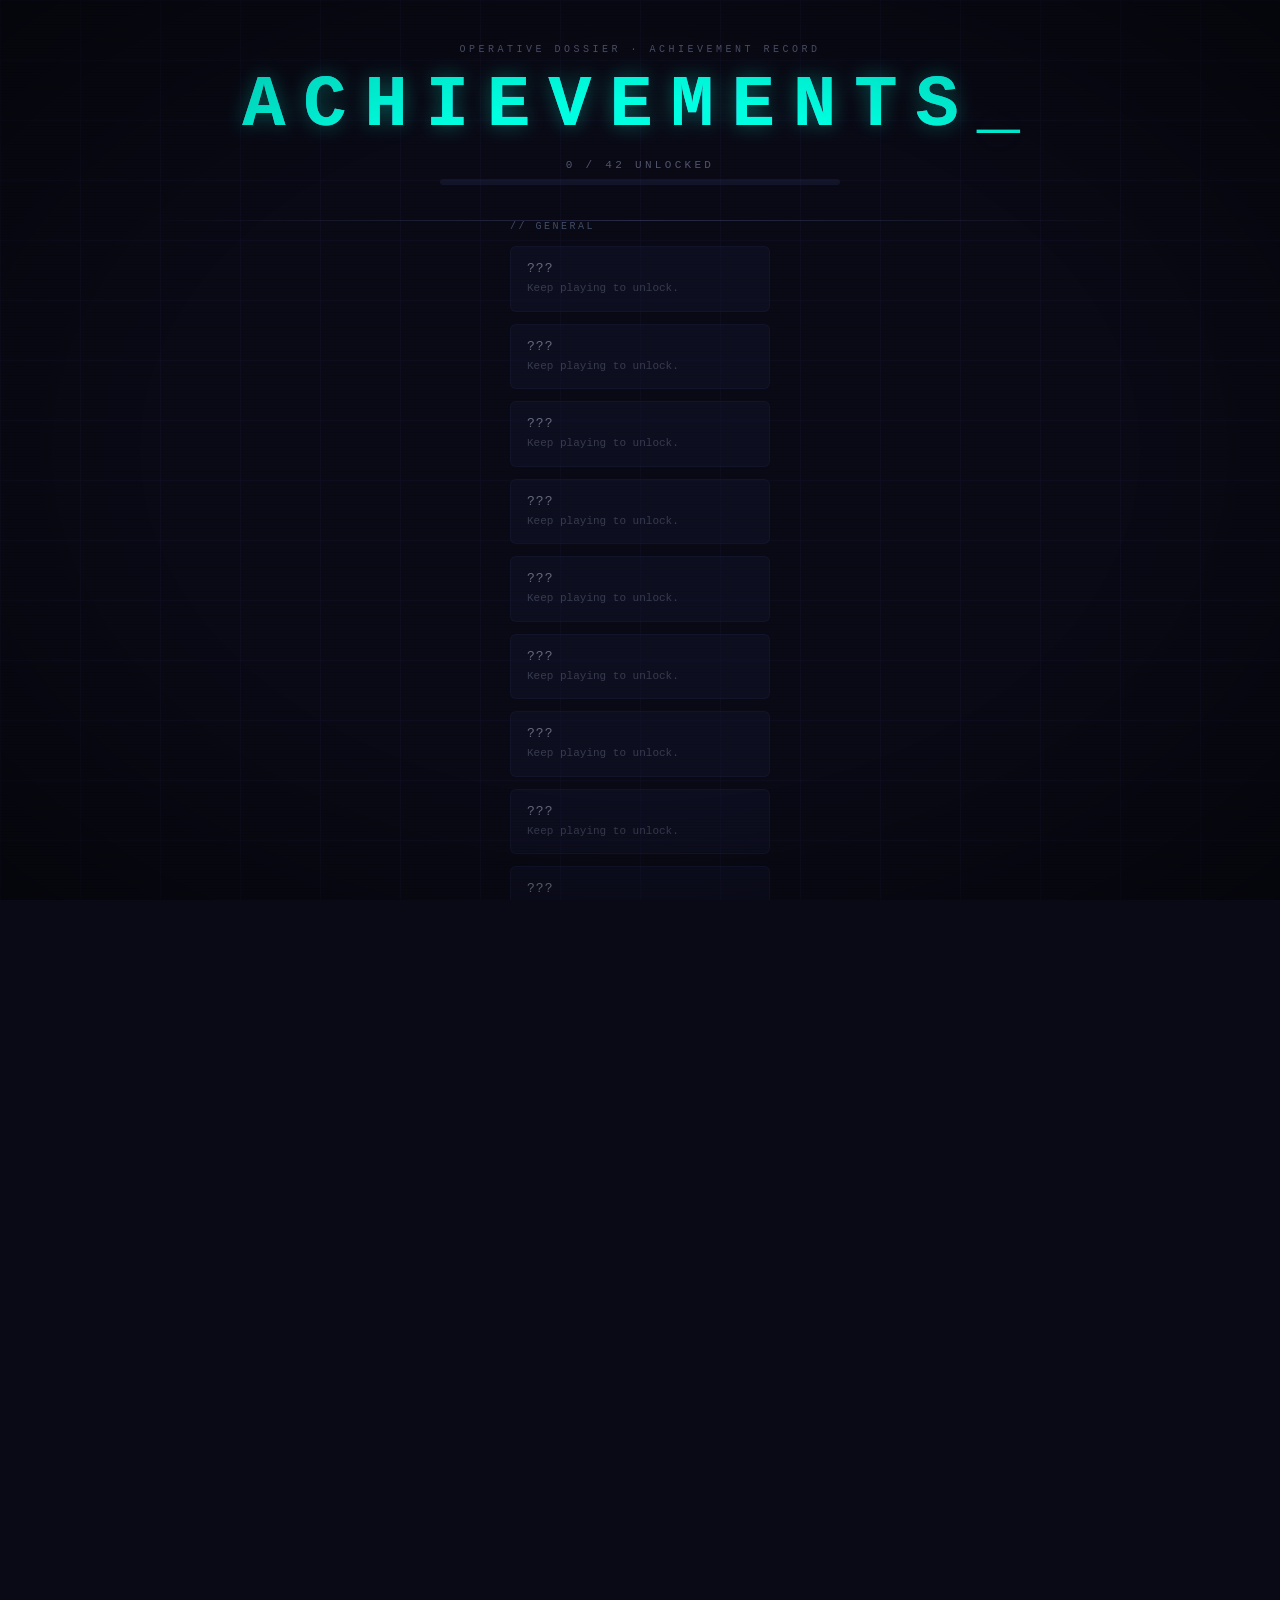
==== commit 83b31121: "Hub visual overhaul: compact tiles, brightness, glitch effects - Bump CSS vars brighter (--bg, --sur" ====
--- a/achievements.html
+++ b/achievements.html
@@ -78,7 +78,7 @@
   <header id="hub-header">
     <div class="hub-eyebrow">Operative Dossier &middot; Achievement Record</div>
     <h1 class="hub-logo-title">
-      <span class="hub-logo-accent">ACHIEVEMENTS</span><span class="hub-cursor">_</span>
+      <span class="hub-logo-accent" data-text="ACHIEVEMENTS">ACHIEVEMENTS</span><span class="hub-cursor">_</span>
     </h1>
     <div class="hub-tagline"><span id="ach-count">0 / 0</span> unlocked</div>
     <div class="ach-progress-bar"><div class="ach-progress-fill" id="ach-bar"></div></div>
--- a/css/hub.css
+++ b/css/hub.css
@@ -5,14 +5,14 @@
   --accent-dim:  rgba(0,255,224,0.06);
   --danger:      #ff3040;
   --warn:        #ffb040;
-  --bg:          #05050d;
-  --surface:     #0a0a18;
-  --surface2:    #0e0e20;
-  --border:      #18182e;
-  --border2:     #22223a;
+  --bg:          #0a0a16;
+  --surface:     #10102a;
+  --surface2:    #15152e;
+  --border:      #1e1e38;
+  --border2:     #2a2a48;
   --text:        #b8bcc8;
   --text-bright: #e0e4f0;
-  --text-dim:    #40445a;
+  --text-dim:    #50546e;
   --font-mono:   'Courier New', 'Courier', monospace;
   --radius:      4px;
   --card-w:      340px;
@@ -308,7 +308,7 @@
   width: calc(100% - 48px);
 }
 
-/* ── Cards grid ───────────────────────────────────────────────── */
+/* ── Cards grid (legacy, unused — see #flowchart) ────────────── */
 #hub-grid {
   display: grid;
   grid-template-columns: repeat(3, 1fr);
@@ -319,15 +319,314 @@
   margin-bottom: 60px;
 }
 
-@media (max-width: 900px) {
-  #hub-grid { grid-template-columns: repeat(2, 1fr); }
-}
-
 @media (max-width: 580px) {
-  #hub-grid { grid-template-columns: 1fr; }
   #hub-stats { flex-direction: column; }
   .hub-stat { border-right: none; border-bottom: 1px solid var(--border); }
   .hub-stat:last-child { border-bottom: none; }
+}
+
+/* ── Mission Flowchart — horizontal two-lane layout ─────────── */
+#flowchart {
+  position: relative;
+  display: flex;
+  flex-direction: column;
+  align-items: center;
+  gap: 40px;
+  max-width: 1100px;
+  width: 100%;
+  padding: 0 24px 10px;
+  margin-bottom: 50px;
+}
+
+#flow-lines {
+  position: absolute;
+  top: 0;
+  left: 0;
+  width: 100%;
+  height: 100%;
+  pointer-events: none;
+  z-index: 0;
+}
+
+.flow-track {
+  display: flex;
+  gap: 32px;
+  justify-content: center;
+  width: 100%;
+  position: relative;
+  z-index: 1;
+}
+
+.flow-spacer {
+  width: 240px;
+  flex-shrink: 0;
+}
+
+.flow-node {
+  width: 240px;
+  flex-shrink: 0;
+}
+
+/* ── Compact tile ─────────────────────────────────────────────── */
+.hub-tile {
+  width: 100%;
+  background: var(--surface);
+  border: 1px solid var(--border2);
+  border-left: 3px solid var(--accent);
+  border-radius: var(--radius);
+  padding: 14px 16px;
+  display: flex;
+  flex-direction: column;
+  gap: 10px;
+  position: relative;
+  overflow: hidden;
+  transition: transform 0.18s ease, border-color 0.18s ease, box-shadow 0.18s ease;
+}
+
+.hub-tile.available {
+  cursor: pointer;
+}
+
+.hub-tile.available:hover {
+  transform: translateY(-3px);
+  box-shadow: 0 6px 24px rgba(0,255,224,0.08);
+  border-color: rgba(0,255,224,0.4);
+}
+
+.hub-tile.locked-mission {
+  opacity: 0.45;
+  filter: saturate(0.4) brightness(0.85);
+  cursor: default;
+}
+
+.hub-tile.coming-soon {
+  opacity: 0.45;
+  filter: saturate(0.5);
+}
+
+.hub-tile.theme-arcadia   { border-left-color: #00ffe0; }
+.hub-tile.theme-blackwood { border-left-color: #cc1133; }
+.hub-tile.theme-meridian  { border-left-color: #7755ee; }
+.hub-tile.theme-classified { border-left-color: rgba(255,176,64,0.35); }
+
+/* Glitch-edge flicker on left border pseudo */
+.hub-tile::after {
+  content: '';
+  position: absolute;
+  left: 0;
+  top: 0;
+  bottom: 0;
+  width: 3px;
+  opacity: 0;
+  animation: glitch-edge 5s infinite;
+}
+.hub-tile.theme-arcadia::after    { background: #00ffe0; }
+.hub-tile.theme-blackwood::after  { background: #cc1133; }
+.hub-tile.theme-meridian::after   { background: #7755ee; }
+.hub-tile.theme-classified::after { background: rgba(255,176,64,0.5); }
+
+@keyframes glitch-edge {
+  0%, 88%, 100% { opacity: 0; transform: none; }
+  89% { opacity: 0.9; transform: translateY(-4px) scaleY(0.8); }
+  90% { opacity: 0.7; transform: translateY(3px) scaleY(1.1); }
+  91% { opacity: 0; transform: none; }
+}
+
+.tile-badge {
+  display: inline-block;
+  font-size: 8px;
+  letter-spacing: 0.25em;
+  padding: 3px 8px;
+  border-radius: 2px;
+  width: fit-content;
+}
+
+.tile-title {
+  font-size: 13px;
+  letter-spacing: 0.10em;
+  color: var(--text-bright);
+  text-transform: uppercase;
+  line-height: 1.35;
+}
+
+.hub-tile.available:hover .tile-title { color: var(--accent); }
+
+/* Glitch text on tile titles — mirrors .hub-logo-accent */
+.tile-glitch {
+  display: inline-block;
+  position: relative;
+}
+
+.tile-glitch::before,
+.tile-glitch::after {
+  content: attr(data-text);
+  position: absolute;
+  top: 0;
+  left: 0;
+  right: 0;
+  overflow: hidden;
+  pointer-events: none;
+}
+
+.tile-glitch::before {
+  color: #ff0040;
+  z-index: -1;
+  animation: glitch-red 3.5s infinite linear;
+}
+
+.tile-glitch::after {
+  color: #00ccff;
+  z-index: -1;
+  animation: glitch-cyan 2.8s infinite linear;
+}
+
+.tile-footer {
+  display: flex;
+  justify-content: space-between;
+  align-items: center;
+  border-top: 1px solid var(--border);
+  padding-top: 8px;
+}
+
+.tile-endings {
+  font-size: 9px;
+  letter-spacing: 0.12em;
+  color: var(--text-dim);
+  font-family: var(--font-mono);
+}
+
+.tile-play {
+  font-size: 10px;
+  letter-spacing: 0.15em;
+  color: var(--accent);
+  text-transform: uppercase;
+}
+
+.tile-play.locked { color: var(--text-dim); }
+
+/* Selected tile glow (on mission launch) */
+.hub-tile.selected {
+  border-color: rgba(0,255,224,0.7) !important;
+  box-shadow: 0 0 30px rgba(0,255,224,0.25), inset 0 0 20px rgba(0,255,224,0.05) !important;
+  transform: scale(1.02) !important;
+  transition: all 0.3s ease !important;
+}
+
+.hub-tile.theme-blackwood.selected {
+  border-color: rgba(200,30,55,0.7) !important;
+  box-shadow: 0 0 30px rgba(180,20,40,0.3), inset 0 0 20px rgba(180,20,40,0.05) !important;
+}
+
+.hub-tile.theme-meridian.selected {
+  border-color: rgba(120,80,240,0.7) !important;
+  box-shadow: 0 0 30px rgba(100,60,220,0.3), inset 0 0 20px rgba(100,60,220,0.05) !important;
+}
+
+.hub-card-header {
+  display: flex;
+  align-items: center;
+  justify-content: space-between;
+  gap: 8px;
+}
+
+/* ── Locked mission state ────────────────────────────────────── */
+.hub-card.locked-mission {
+  opacity: 0.45;
+  filter: saturate(0.4) brightness(0.85);
+  cursor: default;
+}
+
+.hub-card.locked-mission:hover {
+  transform: none !important;
+  box-shadow: none !important;
+  border-color: var(--border2) !important;
+}
+
+.hub-card.locked-mission .hub-card-title {
+  color: var(--text-dim);
+}
+
+/* ── Coming Soon / Classified theme ──────────────────────────── */
+.hub-card.theme-classified {
+  border-color: rgba(255,176,64,0.08);
+}
+
+.hub-card.theme-classified::before {
+  background: linear-gradient(90deg, transparent, rgba(255,176,64,0.25), transparent);
+  opacity: 0.3;
+}
+
+.hub-card.theme-classified .hub-card-num {
+  color: rgba(255,176,64,0.3);
+}
+
+.hub-card.theme-classified .hub-card-title {
+  color: rgba(255,176,64,0.4);
+  font-style: italic;
+  letter-spacing: 0.22em;
+}
+
+.hub-card.theme-classified .hub-card-tags {
+  color: rgba(255,176,64,0.15);
+  border-color: rgba(255,176,64,0.08);
+}
+
+.hub-card.theme-classified .hub-card-desc {
+  color: var(--text-dim);
+  font-style: italic;
+}
+
+.hub-card.theme-classified .hub-card-meta {
+  border-color: rgba(255,176,64,0.08);
+}
+
+.hub-card.theme-classified .hub-card-stat {
+  background: rgba(255,176,64,0.02);
+}
+
+.hub-card.theme-classified .meta-val {
+  color: var(--text-dim);
+}
+
+.hub-card.theme-classified .hub-card-play {
+  border-color: rgba(255,176,64,0.12);
+  color: rgba(255,176,64,0.35);
+  background: rgba(255,176,64,0.02);
+  font-style: italic;
+}
+
+/* ── SVG line animations ─────────────────────────────────────── */
+.flow-line-active {
+  animation: flow-pulse 3s ease-in-out infinite;
+}
+
+.flow-glow {
+  animation: flow-pulse 3s ease-in-out infinite;
+}
+
+@keyframes flow-pulse {
+  0%, 100% { opacity: 0.5; }
+  50%      { opacity: 1; }
+}
+
+/* ── Flowchart responsive ────────────────────────────────────── */
+@media (max-width: 900px) {
+  .flow-track {
+    flex-direction: column;
+    align-items: center;
+    gap: 24px;
+  }
+
+  .flow-spacer { display: none; }
+
+  .flow-node {
+    width: 100%;
+    max-width: 380px;
+  }
+
+  #flowchart {
+    gap: 24px;
+  }
 }
 
 /* ── Card base ────────────────────────────────────────────────── */
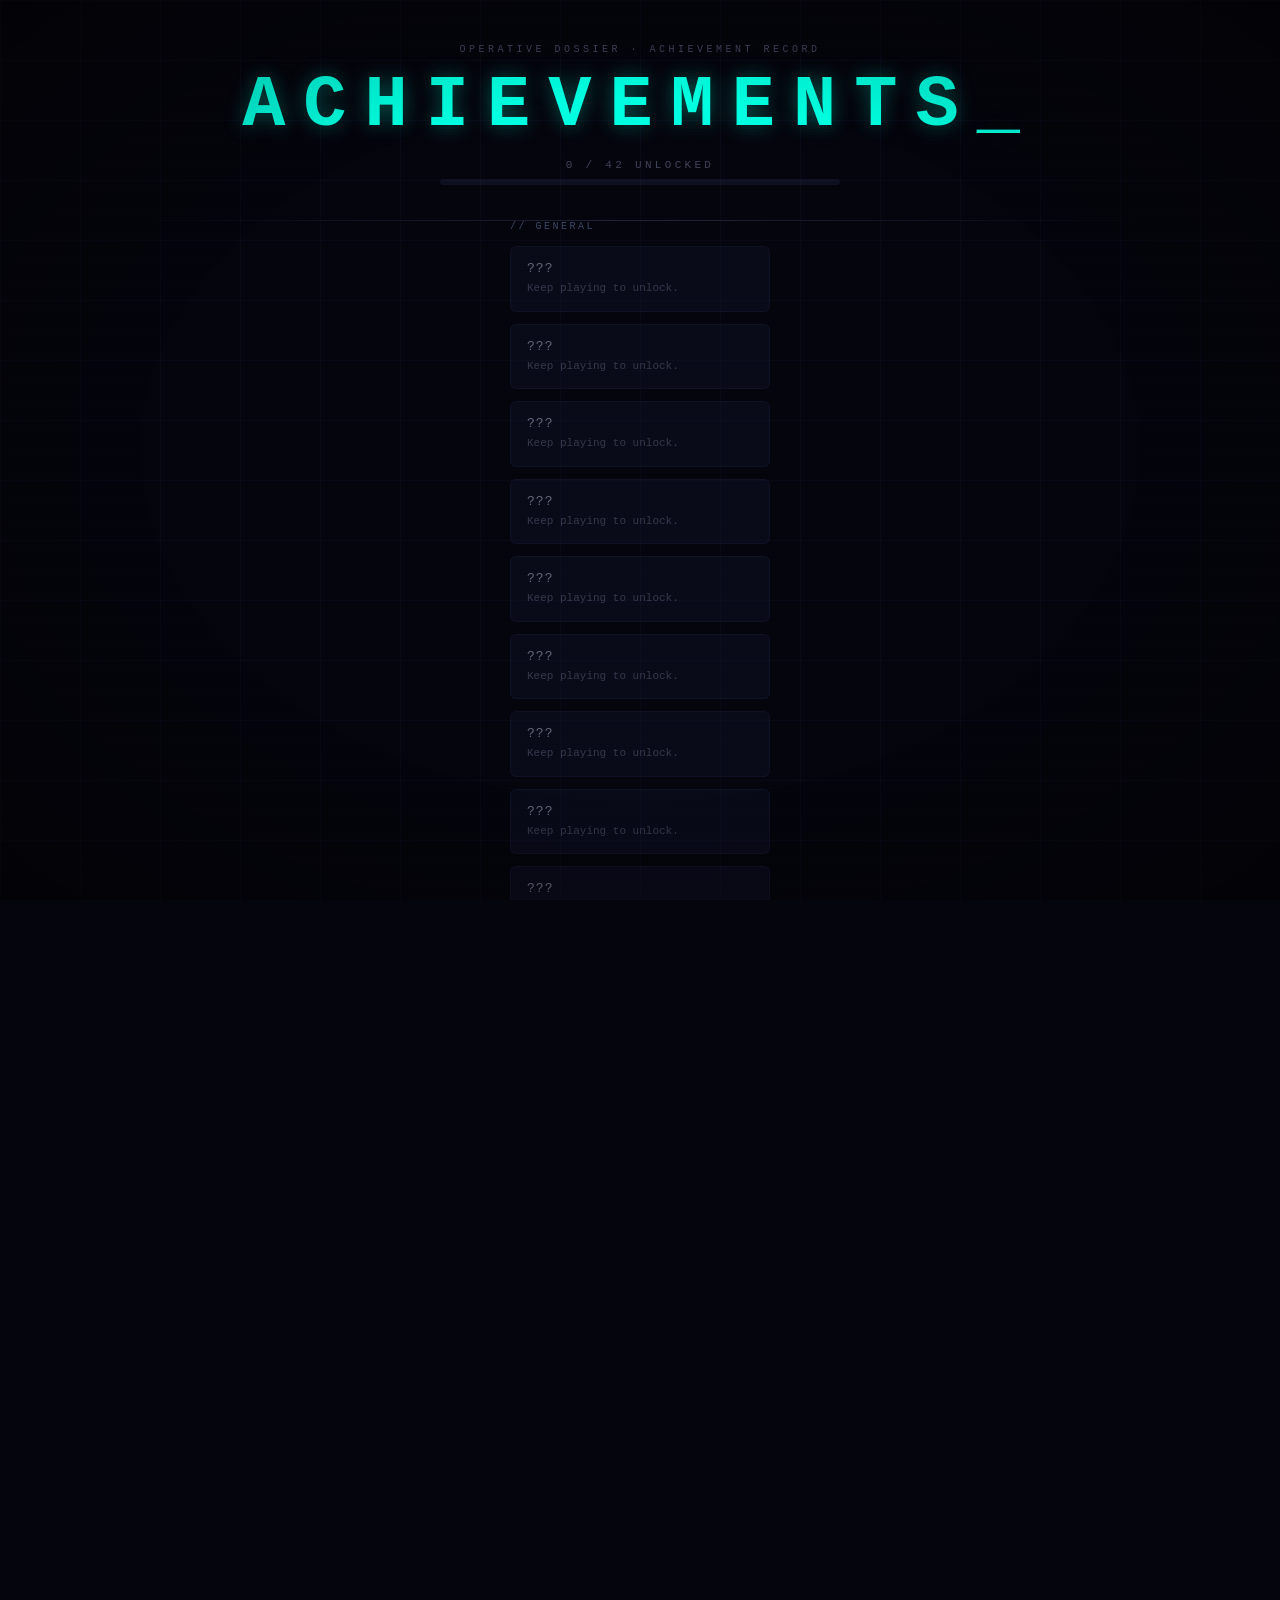
==== commit fa8be1c5: "Revert "Hub visual overhaul: compact tiles, brightness, glitch effects" This reverts commit 83b31121" ====
--- a/achievements.html
+++ b/achievements.html
@@ -78,7 +78,7 @@
   <header id="hub-header">
     <div class="hub-eyebrow">Operative Dossier &middot; Achievement Record</div>
     <h1 class="hub-logo-title">
-      <span class="hub-logo-accent" data-text="ACHIEVEMENTS">ACHIEVEMENTS</span><span class="hub-cursor">_</span>
+      <span class="hub-logo-accent">ACHIEVEMENTS</span><span class="hub-cursor">_</span>
     </h1>
     <div class="hub-tagline"><span id="ach-count">0 / 0</span> unlocked</div>
     <div class="ach-progress-bar"><div class="ach-progress-fill" id="ach-bar"></div></div>
--- a/css/hub.css
+++ b/css/hub.css
@@ -5,14 +5,14 @@
   --accent-dim:  rgba(0,255,224,0.06);
   --danger:      #ff3040;
   --warn:        #ffb040;
-  --bg:          #0a0a16;
-  --surface:     #10102a;
-  --surface2:    #15152e;
-  --border:      #1e1e38;
-  --border2:     #2a2a48;
+  --bg:          #05050d;
+  --surface:     #0a0a18;
+  --surface2:    #0e0e20;
+  --border:      #18182e;
+  --border2:     #22223a;
   --text:        #b8bcc8;
   --text-bright: #e0e4f0;
-  --text-dim:    #50546e;
+  --text-dim:    #40445a;
   --font-mono:   'Courier New', 'Courier', monospace;
   --radius:      4px;
   --card-w:      340px;
@@ -325,14 +325,14 @@
   .hub-stat:last-child { border-bottom: none; }
 }
 
-/* ── Mission Flowchart — horizontal two-lane layout ─────────── */
+/* ── Mission Flowchart ───────────────────────────────────────── */
 #flowchart {
   position: relative;
   display: flex;
   flex-direction: column;
   align-items: center;
-  gap: 40px;
-  max-width: 1100px;
+  gap: 56px;
+  max-width: 860px;
   width: 100%;
   padding: 0 24px 10px;
   margin-bottom: 50px;
@@ -348,178 +348,30 @@
   z-index: 0;
 }
 
-.flow-track {
-  display: flex;
-  gap: 32px;
+.flow-row {
+  display: flex;
   justify-content: center;
+  gap: 40px;
   width: 100%;
   position: relative;
   z-index: 1;
 }
 
-.flow-spacer {
-  width: 240px;
+.flow-node {
+  width: 320px;
   flex-shrink: 0;
 }
 
-.flow-node {
-  width: 240px;
-  flex-shrink: 0;
-}
-
-/* ── Compact tile ─────────────────────────────────────────────── */
-.hub-tile {
-  width: 100%;
-  background: var(--surface);
-  border: 1px solid var(--border2);
-  border-left: 3px solid var(--accent);
-  border-radius: var(--radius);
-  padding: 14px 16px;
-  display: flex;
-  flex-direction: column;
-  gap: 10px;
-  position: relative;
-  overflow: hidden;
-  transition: transform 0.18s ease, border-color 0.18s ease, box-shadow 0.18s ease;
-}
-
-.hub-tile.available {
-  cursor: pointer;
-}
-
-.hub-tile.available:hover {
-  transform: translateY(-3px);
-  box-shadow: 0 6px 24px rgba(0,255,224,0.08);
-  border-color: rgba(0,255,224,0.4);
-}
-
-.hub-tile.locked-mission {
-  opacity: 0.45;
-  filter: saturate(0.4) brightness(0.85);
-  cursor: default;
-}
-
-.hub-tile.coming-soon {
-  opacity: 0.45;
-  filter: saturate(0.5);
-}
-
-.hub-tile.theme-arcadia   { border-left-color: #00ffe0; }
-.hub-tile.theme-blackwood { border-left-color: #cc1133; }
-.hub-tile.theme-meridian  { border-left-color: #7755ee; }
-.hub-tile.theme-classified { border-left-color: rgba(255,176,64,0.35); }
-
-/* Glitch-edge flicker on left border pseudo */
-.hub-tile::after {
-  content: '';
-  position: absolute;
-  left: 0;
-  top: 0;
-  bottom: 0;
-  width: 3px;
-  opacity: 0;
-  animation: glitch-edge 5s infinite;
-}
-.hub-tile.theme-arcadia::after    { background: #00ffe0; }
-.hub-tile.theme-blackwood::after  { background: #cc1133; }
-.hub-tile.theme-meridian::after   { background: #7755ee; }
-.hub-tile.theme-classified::after { background: rgba(255,176,64,0.5); }
-
-@keyframes glitch-edge {
-  0%, 88%, 100% { opacity: 0; transform: none; }
-  89% { opacity: 0.9; transform: translateY(-4px) scaleY(0.8); }
-  90% { opacity: 0.7; transform: translateY(3px) scaleY(1.1); }
-  91% { opacity: 0; transform: none; }
-}
-
-.tile-badge {
-  display: inline-block;
-  font-size: 8px;
-  letter-spacing: 0.25em;
-  padding: 3px 8px;
-  border-radius: 2px;
-  width: fit-content;
-}
-
-.tile-title {
-  font-size: 13px;
-  letter-spacing: 0.10em;
-  color: var(--text-bright);
-  text-transform: uppercase;
-  line-height: 1.35;
-}
-
-.hub-tile.available:hover .tile-title { color: var(--accent); }
-
-/* Glitch text on tile titles — mirrors .hub-logo-accent */
-.tile-glitch {
-  display: inline-block;
-  position: relative;
-}
-
-.tile-glitch::before,
-.tile-glitch::after {
-  content: attr(data-text);
-  position: absolute;
-  top: 0;
-  left: 0;
-  right: 0;
-  overflow: hidden;
-  pointer-events: none;
-}
-
-.tile-glitch::before {
-  color: #ff0040;
-  z-index: -1;
-  animation: glitch-red 3.5s infinite linear;
-}
-
-.tile-glitch::after {
-  color: #00ccff;
-  z-index: -1;
-  animation: glitch-cyan 2.8s infinite linear;
-}
-
-.tile-footer {
-  display: flex;
-  justify-content: space-between;
-  align-items: center;
-  border-top: 1px solid var(--border);
+/* Compact card adjustments for flowchart */
+#flowchart .hub-card {
+  width: 100%;
+}
+
+#flowchart .hub-card-desc {
+  font-size: 10px;
+  line-height: 1.6;
   padding-top: 8px;
-}
-
-.tile-endings {
-  font-size: 9px;
-  letter-spacing: 0.12em;
-  color: var(--text-dim);
-  font-family: var(--font-mono);
-}
-
-.tile-play {
-  font-size: 10px;
-  letter-spacing: 0.15em;
-  color: var(--accent);
-  text-transform: uppercase;
-}
-
-.tile-play.locked { color: var(--text-dim); }
-
-/* Selected tile glow (on mission launch) */
-.hub-tile.selected {
-  border-color: rgba(0,255,224,0.7) !important;
-  box-shadow: 0 0 30px rgba(0,255,224,0.25), inset 0 0 20px rgba(0,255,224,0.05) !important;
-  transform: scale(1.02) !important;
-  transition: all 0.3s ease !important;
-}
-
-.hub-tile.theme-blackwood.selected {
-  border-color: rgba(200,30,55,0.7) !important;
-  box-shadow: 0 0 30px rgba(180,20,40,0.3), inset 0 0 20px rgba(180,20,40,0.05) !important;
-}
-
-.hub-tile.theme-meridian.selected {
-  border-color: rgba(120,80,240,0.7) !important;
-  box-shadow: 0 0 30px rgba(100,60,220,0.3), inset 0 0 20px rgba(100,60,220,0.05) !important;
+  margin-top: 0;
 }
 
 .hub-card-header {
@@ -610,14 +462,12 @@
 }
 
 /* ── Flowchart responsive ────────────────────────────────────── */
-@media (max-width: 900px) {
-  .flow-track {
+@media (max-width: 750px) {
+  .flow-row {
     flex-direction: column;
     align-items: center;
-    gap: 24px;
+    gap: 40px;
   }
-
-  .flow-spacer { display: none; }
 
   .flow-node {
     width: 100%;
@@ -625,7 +475,7 @@
   }
 
   #flowchart {
-    gap: 24px;
+    gap: 40px;
   }
 }
 
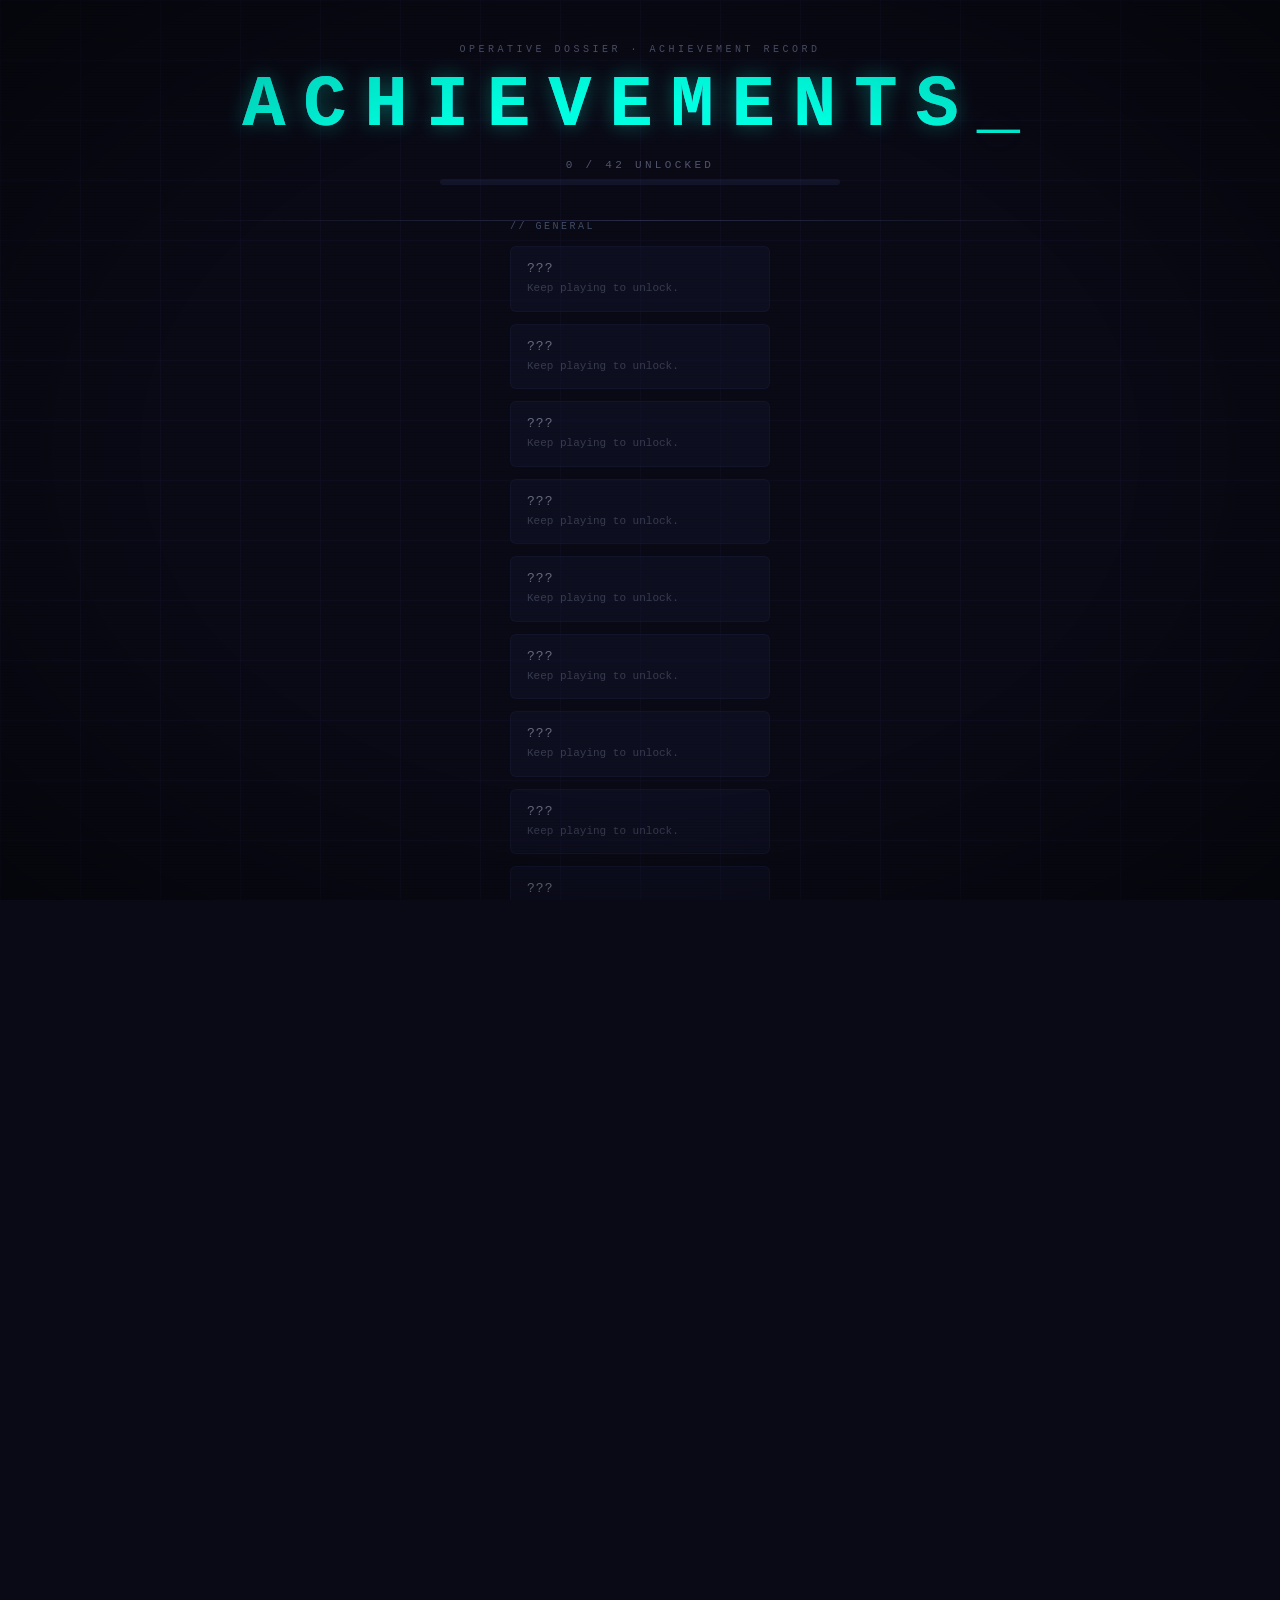
==== commit 206cdec3: "Hub redesign: compact tiles, horizontal flow, glitch effects - Bump CSS brightness vars (--bg, --sur" ====
--- a/achievements.html
+++ b/achievements.html
@@ -4,8 +4,8 @@
   <meta charset="UTF-8" />
   <meta name="viewport" content="width=device-width, initial-scale=1.0" />
   <title>Escape Protocol — Achievements</title>
-  <link rel="stylesheet" href="css/reset.css" />
-  <link rel="stylesheet" href="css/hub.css" />
+  <link rel="stylesheet" href="css/reset.css?v=6" />
+  <link rel="stylesheet" href="css/hub.css?v=6" />
   <style>
     .ach-section { margin-bottom: 36px; width: 100%; max-width: 1120px; padding: 0 24px; }
     .ach-section-label {
@@ -78,7 +78,7 @@
   <header id="hub-header">
     <div class="hub-eyebrow">Operative Dossier &middot; Achievement Record</div>
     <h1 class="hub-logo-title">
-      <span class="hub-logo-accent">ACHIEVEMENTS</span><span class="hub-cursor">_</span>
+      <span class="hub-logo-accent" data-text="ACHIEVEMENTS">ACHIEVEMENTS</span><span class="hub-cursor">_</span>
     </h1>
     <div class="hub-tagline"><span id="ach-count">0 / 0</span> unlocked</div>
     <div class="ach-progress-bar"><div class="ach-progress-fill" id="ach-bar"></div></div>
--- a/css/hub.css
+++ b/css/hub.css
@@ -5,14 +5,14 @@
   --accent-dim:  rgba(0,255,224,0.06);
   --danger:      #ff3040;
   --warn:        #ffb040;
-  --bg:          #05050d;
-  --surface:     #0a0a18;
-  --surface2:    #0e0e20;
-  --border:      #18182e;
-  --border2:     #22223a;
+  --bg:          #0a0a16;
+  --surface:     #10102a;
+  --surface2:    #15152e;
+  --border:      #1e1e38;
+  --border2:     #2a2a48;
   --text:        #b8bcc8;
   --text-bright: #e0e4f0;
-  --text-dim:    #40445a;
+  --text-dim:    #50546e;
   --font-mono:   'Courier New', 'Courier', monospace;
   --radius:      4px;
   --card-w:      340px;
@@ -331,8 +331,8 @@
   display: flex;
   flex-direction: column;
   align-items: center;
-  gap: 56px;
-  max-width: 860px;
+  gap: 64px;
+  max-width: 980px;
   width: 100%;
   padding: 0 24px 10px;
   margin-bottom: 50px;
@@ -348,30 +348,200 @@
   z-index: 0;
 }
 
-.flow-row {
+.flow-track {
   display: flex;
   justify-content: center;
-  gap: 40px;
+  gap: 36px;
   width: 100%;
   position: relative;
   z-index: 1;
 }
 
 .flow-node {
-  width: 320px;
+  width: 260px;
   flex-shrink: 0;
 }
 
-/* Compact card adjustments for flowchart */
-#flowchart .hub-card {
-  width: 100%;
-}
-
-#flowchart .hub-card-desc {
+.flow-spacer {
+  width: 260px;
+  flex-shrink: 0;
+  visibility: hidden;
+}
+
+/* ── Compact mission tiles ───────────────────────────────────── */
+.hub-tile {
+  position: relative;
+  background: var(--surface);
+  border: 1px solid var(--border2);
+  border-left: 3px solid var(--border2);
+  border-radius: var(--radius);
+  padding: 14px 16px 12px;
+  display: flex;
+  flex-direction: column;
+  gap: 10px;
+  overflow: hidden;
+  transition: transform 0.2s ease, border-color 0.2s ease, box-shadow 0.2s ease;
+}
+
+.hub-tile.available {
+  cursor: pointer;
+  border-color: rgba(0,255,224,0.22);
+  border-left-color: var(--accent);
+}
+
+.hub-tile.available:hover {
+  transform: translateY(-3px);
+  border-color: rgba(0,255,224,0.5);
+  box-shadow: 0 10px 30px rgba(0,255,224,0.10), 0 0 0 1px rgba(0,255,224,0.12);
+}
+
+.hub-tile.locked-mission {
+  opacity: 0.55;
+  filter: saturate(0.45) brightness(0.92);
+  cursor: default;
+}
+
+.hub-tile.coming-soon {
+  opacity: 0.5;
+  filter: saturate(0.5);
+  cursor: default;
+  border-left-color: rgba(255,176,64,0.4);
+}
+
+/* Glitch edge flicker on left border */
+.hub-tile::after {
+  content: '';
+  position: absolute;
+  top: 0;
+  left: -3px;
+  width: 3px;
+  height: 100%;
+  background: currentColor;
+  opacity: 0;
+  pointer-events: none;
+  animation: tile-edge-flicker 4.6s infinite linear;
+  color: var(--accent);
+}
+
+.hub-tile.theme-blackwood::after { color: #cc1133; }
+.hub-tile.theme-meridian::after  { color: #7755ee; }
+.hub-tile.theme-classified::after { color: #ffb040; }
+
+@keyframes tile-edge-flicker {
+  0%, 92%, 100% { opacity: 0; transform: translateY(0); }
+  93% { opacity: 0.9; transform: translateY(-2px); }
+  94% { opacity: 0.2; transform: translateY(1px); }
+  95% { opacity: 0.7; transform: translateY(-1px); }
+  96% { opacity: 0; transform: translateY(0); }
+}
+
+.hub-tile .tile-badge {
+  display: inline-block;
+  font-size: 8px;
+  letter-spacing: 0.25em;
+  padding: 3px 8px;
+  border-radius: 2px;
+  width: fit-content;
+  text-transform: uppercase;
+}
+
+.hub-tile .tile-title {
+  font-size: 13px;
+  letter-spacing: 0.14em;
+  color: var(--text-bright);
+  text-transform: uppercase;
+  line-height: 1.3;
+  position: relative;
+}
+
+.hub-tile.available:hover .tile-title {
+  color: var(--accent);
+}
+
+/* RGB channel-split glitch on tile title */
+.tile-glitch {
+  display: inline-block;
+  position: relative;
+}
+
+.tile-glitch::before,
+.tile-glitch::after {
+  content: attr(data-text);
+  position: absolute;
+  top: 0;
+  left: 0;
+  right: 0;
+  overflow: hidden;
+  pointer-events: none;
+  text-shadow: none;
+}
+
+.tile-glitch::before {
+  color: #ff0040;
+  z-index: -1;
+  animation: glitch-red 3.4s infinite linear;
+}
+
+.tile-glitch::after {
+  color: #00ccff;
+  z-index: -1;
+  animation: glitch-cyan 2.8s infinite linear;
+}
+
+.hub-tile .tile-footer {
+  display: flex;
+  align-items: center;
+  justify-content: space-between;
+  gap: 10px;
+  margin-top: 4px;
+  padding-top: 10px;
+  border-top: 1px solid var(--border);
+}
+
+.hub-tile .tile-endings {
   font-size: 10px;
-  line-height: 1.6;
-  padding-top: 8px;
-  margin-top: 0;
+  letter-spacing: 0.12em;
+  color: var(--text-dim);
+}
+
+.hub-tile .tile-play {
+  font-size: 10px;
+  letter-spacing: 0.18em;
+  color: var(--accent);
+  text-transform: uppercase;
+}
+
+.hub-tile.locked-mission .tile-play,
+.hub-tile.coming-soon .tile-play {
+  color: var(--text-dim);
+}
+
+/* Tile theme tints */
+.hub-tile.theme-blackwood.available { border-color: rgba(180,20,40,0.28); border-left-color: #cc1133; }
+.hub-tile.theme-blackwood.available:hover { border-color: rgba(200,30,55,0.55); box-shadow: 0 10px 30px rgba(180,20,40,0.12); }
+.hub-tile.theme-blackwood.available .tile-play { color: #cc2233; }
+.hub-tile.theme-blackwood.available:hover .tile-title { color: #cc2233; }
+
+.hub-tile.theme-meridian.available { border-color: rgba(100,60,220,0.28); border-left-color: #7755ee; }
+.hub-tile.theme-meridian.available:hover { border-color: rgba(120,80,240,0.55); box-shadow: 0 10px 30px rgba(100,60,220,0.12); }
+.hub-tile.theme-meridian.available .tile-play { color: #8866ff; }
+.hub-tile.theme-meridian.available:hover .tile-title { color: #8866ff; }
+
+.hub-tile.theme-classified .tile-title { color: rgba(255,176,64,0.55); font-style: italic; }
+.hub-tile.theme-classified .tile-play  { color: rgba(255,176,64,0.4); font-style: italic; }
+
+.hub-tile.selected {
+  border-color: rgba(0,255,224,0.7) !important;
+  box-shadow: 0 0 30px rgba(0,255,224,0.25), 0 0 60px rgba(0,255,224,0.1) !important;
+  transform: scale(1.02) !important;
+}
+.hub-tile.theme-blackwood.selected {
+  border-color: rgba(200,30,55,0.7) !important;
+  box-shadow: 0 0 30px rgba(180,20,40,0.3) !important;
+}
+.hub-tile.theme-meridian.selected {
+  border-color: rgba(120,80,240,0.7) !important;
+  box-shadow: 0 0 30px rgba(100,60,220,0.3) !important;
 }
 
 .hub-card-header {
@@ -462,20 +632,22 @@
 }
 
 /* ── Flowchart responsive ────────────────────────────────────── */
-@media (max-width: 750px) {
-  .flow-row {
+@media (max-width: 900px) {
+  .flow-track {
     flex-direction: column;
     align-items: center;
-    gap: 40px;
+    gap: 28px;
   }
+
+  .flow-spacer { display: none; }
 
   .flow-node {
     width: 100%;
-    max-width: 380px;
+    max-width: 340px;
   }
 
   #flowchart {
-    gap: 40px;
+    gap: 32px;
   }
 }
 
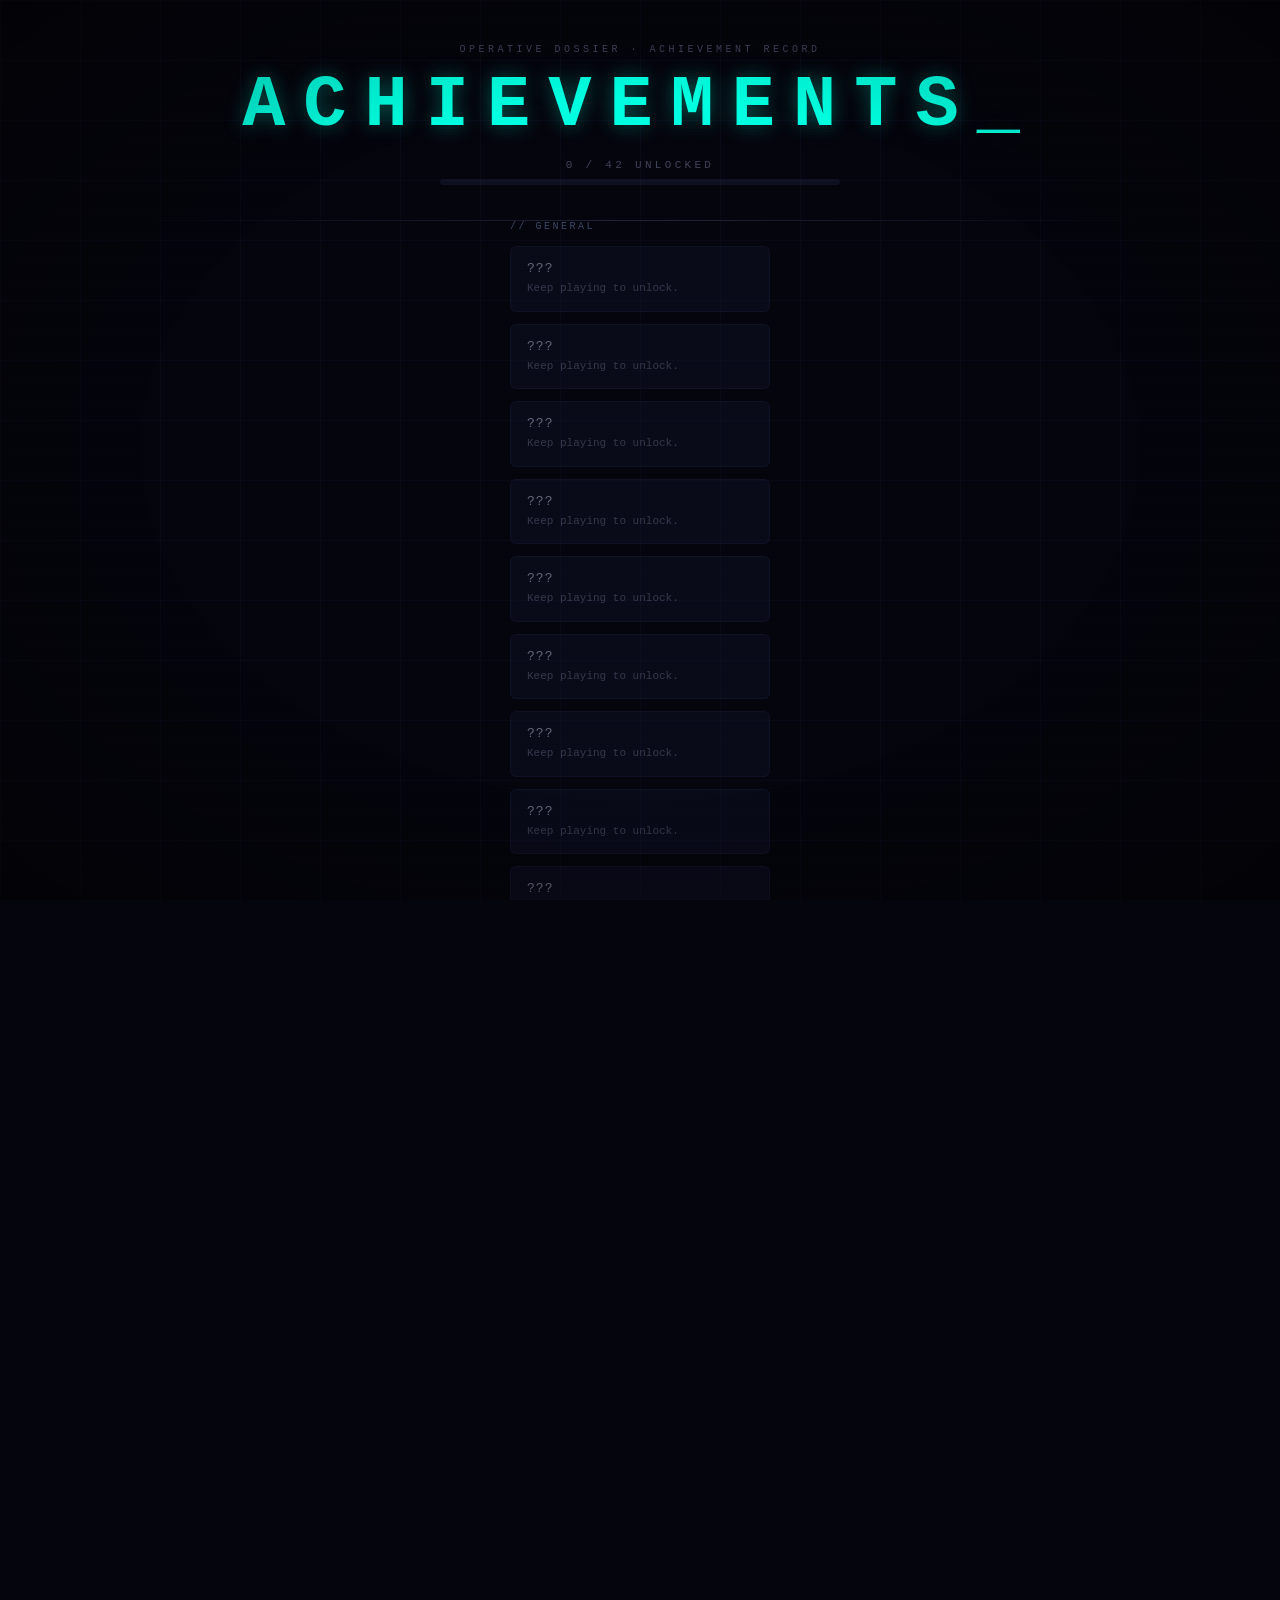
==== commit 2c0a8ae1: "Revert "Hub redesign: compact tiles, horizontal flow, glitch effects" This reverts commit 206cdec3e0" ====
--- a/achievements.html
+++ b/achievements.html
@@ -4,8 +4,8 @@
   <meta charset="UTF-8" />
   <meta name="viewport" content="width=device-width, initial-scale=1.0" />
   <title>Escape Protocol — Achievements</title>
-  <link rel="stylesheet" href="css/reset.css?v=6" />
-  <link rel="stylesheet" href="css/hub.css?v=6" />
+  <link rel="stylesheet" href="css/reset.css" />
+  <link rel="stylesheet" href="css/hub.css" />
   <style>
     .ach-section { margin-bottom: 36px; width: 100%; max-width: 1120px; padding: 0 24px; }
     .ach-section-label {
@@ -78,7 +78,7 @@
   <header id="hub-header">
     <div class="hub-eyebrow">Operative Dossier &middot; Achievement Record</div>
     <h1 class="hub-logo-title">
-      <span class="hub-logo-accent" data-text="ACHIEVEMENTS">ACHIEVEMENTS</span><span class="hub-cursor">_</span>
+      <span class="hub-logo-accent">ACHIEVEMENTS</span><span class="hub-cursor">_</span>
     </h1>
     <div class="hub-tagline"><span id="ach-count">0 / 0</span> unlocked</div>
     <div class="ach-progress-bar"><div class="ach-progress-fill" id="ach-bar"></div></div>
--- a/css/hub.css
+++ b/css/hub.css
@@ -5,14 +5,14 @@
   --accent-dim:  rgba(0,255,224,0.06);
   --danger:      #ff3040;
   --warn:        #ffb040;
-  --bg:          #0a0a16;
-  --surface:     #10102a;
-  --surface2:    #15152e;
-  --border:      #1e1e38;
-  --border2:     #2a2a48;
+  --bg:          #05050d;
+  --surface:     #0a0a18;
+  --surface2:    #0e0e20;
+  --border:      #18182e;
+  --border2:     #22223a;
   --text:        #b8bcc8;
   --text-bright: #e0e4f0;
-  --text-dim:    #50546e;
+  --text-dim:    #40445a;
   --font-mono:   'Courier New', 'Courier', monospace;
   --radius:      4px;
   --card-w:      340px;
@@ -331,8 +331,8 @@
   display: flex;
   flex-direction: column;
   align-items: center;
-  gap: 64px;
-  max-width: 980px;
+  gap: 56px;
+  max-width: 860px;
   width: 100%;
   padding: 0 24px 10px;
   margin-bottom: 50px;
@@ -348,200 +348,30 @@
   z-index: 0;
 }
 
-.flow-track {
+.flow-row {
   display: flex;
   justify-content: center;
-  gap: 36px;
+  gap: 40px;
   width: 100%;
   position: relative;
   z-index: 1;
 }
 
 .flow-node {
-  width: 260px;
+  width: 320px;
   flex-shrink: 0;
 }
 
-.flow-spacer {
-  width: 260px;
-  flex-shrink: 0;
-  visibility: hidden;
-}
-
-/* ── Compact mission tiles ───────────────────────────────────── */
-.hub-tile {
-  position: relative;
-  background: var(--surface);
-  border: 1px solid var(--border2);
-  border-left: 3px solid var(--border2);
-  border-radius: var(--radius);
-  padding: 14px 16px 12px;
-  display: flex;
-  flex-direction: column;
-  gap: 10px;
-  overflow: hidden;
-  transition: transform 0.2s ease, border-color 0.2s ease, box-shadow 0.2s ease;
-}
-
-.hub-tile.available {
-  cursor: pointer;
-  border-color: rgba(0,255,224,0.22);
-  border-left-color: var(--accent);
-}
-
-.hub-tile.available:hover {
-  transform: translateY(-3px);
-  border-color: rgba(0,255,224,0.5);
-  box-shadow: 0 10px 30px rgba(0,255,224,0.10), 0 0 0 1px rgba(0,255,224,0.12);
-}
-
-.hub-tile.locked-mission {
-  opacity: 0.55;
-  filter: saturate(0.45) brightness(0.92);
-  cursor: default;
-}
-
-.hub-tile.coming-soon {
-  opacity: 0.5;
-  filter: saturate(0.5);
-  cursor: default;
-  border-left-color: rgba(255,176,64,0.4);
-}
-
-/* Glitch edge flicker on left border */
-.hub-tile::after {
-  content: '';
-  position: absolute;
-  top: 0;
-  left: -3px;
-  width: 3px;
-  height: 100%;
-  background: currentColor;
-  opacity: 0;
-  pointer-events: none;
-  animation: tile-edge-flicker 4.6s infinite linear;
-  color: var(--accent);
-}
-
-.hub-tile.theme-blackwood::after { color: #cc1133; }
-.hub-tile.theme-meridian::after  { color: #7755ee; }
-.hub-tile.theme-classified::after { color: #ffb040; }
-
-@keyframes tile-edge-flicker {
-  0%, 92%, 100% { opacity: 0; transform: translateY(0); }
-  93% { opacity: 0.9; transform: translateY(-2px); }
-  94% { opacity: 0.2; transform: translateY(1px); }
-  95% { opacity: 0.7; transform: translateY(-1px); }
-  96% { opacity: 0; transform: translateY(0); }
-}
-
-.hub-tile .tile-badge {
-  display: inline-block;
-  font-size: 8px;
-  letter-spacing: 0.25em;
-  padding: 3px 8px;
-  border-radius: 2px;
-  width: fit-content;
-  text-transform: uppercase;
-}
-
-.hub-tile .tile-title {
-  font-size: 13px;
-  letter-spacing: 0.14em;
-  color: var(--text-bright);
-  text-transform: uppercase;
-  line-height: 1.3;
-  position: relative;
-}
-
-.hub-tile.available:hover .tile-title {
-  color: var(--accent);
-}
-
-/* RGB channel-split glitch on tile title */
-.tile-glitch {
-  display: inline-block;
-  position: relative;
-}
-
-.tile-glitch::before,
-.tile-glitch::after {
-  content: attr(data-text);
-  position: absolute;
-  top: 0;
-  left: 0;
-  right: 0;
-  overflow: hidden;
-  pointer-events: none;
-  text-shadow: none;
-}
-
-.tile-glitch::before {
-  color: #ff0040;
-  z-index: -1;
-  animation: glitch-red 3.4s infinite linear;
-}
-
-.tile-glitch::after {
-  color: #00ccff;
-  z-index: -1;
-  animation: glitch-cyan 2.8s infinite linear;
-}
-
-.hub-tile .tile-footer {
-  display: flex;
-  align-items: center;
-  justify-content: space-between;
-  gap: 10px;
-  margin-top: 4px;
-  padding-top: 10px;
-  border-top: 1px solid var(--border);
-}
-
-.hub-tile .tile-endings {
+/* Compact card adjustments for flowchart */
+#flowchart .hub-card {
+  width: 100%;
+}
+
+#flowchart .hub-card-desc {
   font-size: 10px;
-  letter-spacing: 0.12em;
-  color: var(--text-dim);
-}
-
-.hub-tile .tile-play {
-  font-size: 10px;
-  letter-spacing: 0.18em;
-  color: var(--accent);
-  text-transform: uppercase;
-}
-
-.hub-tile.locked-mission .tile-play,
-.hub-tile.coming-soon .tile-play {
-  color: var(--text-dim);
-}
-
-/* Tile theme tints */
-.hub-tile.theme-blackwood.available { border-color: rgba(180,20,40,0.28); border-left-color: #cc1133; }
-.hub-tile.theme-blackwood.available:hover { border-color: rgba(200,30,55,0.55); box-shadow: 0 10px 30px rgba(180,20,40,0.12); }
-.hub-tile.theme-blackwood.available .tile-play { color: #cc2233; }
-.hub-tile.theme-blackwood.available:hover .tile-title { color: #cc2233; }
-
-.hub-tile.theme-meridian.available { border-color: rgba(100,60,220,0.28); border-left-color: #7755ee; }
-.hub-tile.theme-meridian.available:hover { border-color: rgba(120,80,240,0.55); box-shadow: 0 10px 30px rgba(100,60,220,0.12); }
-.hub-tile.theme-meridian.available .tile-play { color: #8866ff; }
-.hub-tile.theme-meridian.available:hover .tile-title { color: #8866ff; }
-
-.hub-tile.theme-classified .tile-title { color: rgba(255,176,64,0.55); font-style: italic; }
-.hub-tile.theme-classified .tile-play  { color: rgba(255,176,64,0.4); font-style: italic; }
-
-.hub-tile.selected {
-  border-color: rgba(0,255,224,0.7) !important;
-  box-shadow: 0 0 30px rgba(0,255,224,0.25), 0 0 60px rgba(0,255,224,0.1) !important;
-  transform: scale(1.02) !important;
-}
-.hub-tile.theme-blackwood.selected {
-  border-color: rgba(200,30,55,0.7) !important;
-  box-shadow: 0 0 30px rgba(180,20,40,0.3) !important;
-}
-.hub-tile.theme-meridian.selected {
-  border-color: rgba(120,80,240,0.7) !important;
-  box-shadow: 0 0 30px rgba(100,60,220,0.3) !important;
+  line-height: 1.6;
+  padding-top: 8px;
+  margin-top: 0;
 }
 
 .hub-card-header {
@@ -632,22 +462,20 @@
 }
 
 /* ── Flowchart responsive ────────────────────────────────────── */
-@media (max-width: 900px) {
-  .flow-track {
+@media (max-width: 750px) {
+  .flow-row {
     flex-direction: column;
     align-items: center;
-    gap: 28px;
+    gap: 40px;
   }
-
-  .flow-spacer { display: none; }
 
   .flow-node {
     width: 100%;
-    max-width: 340px;
+    max-width: 380px;
   }
 
   #flowchart {
-    gap: 32px;
+    gap: 40px;
   }
 }
 
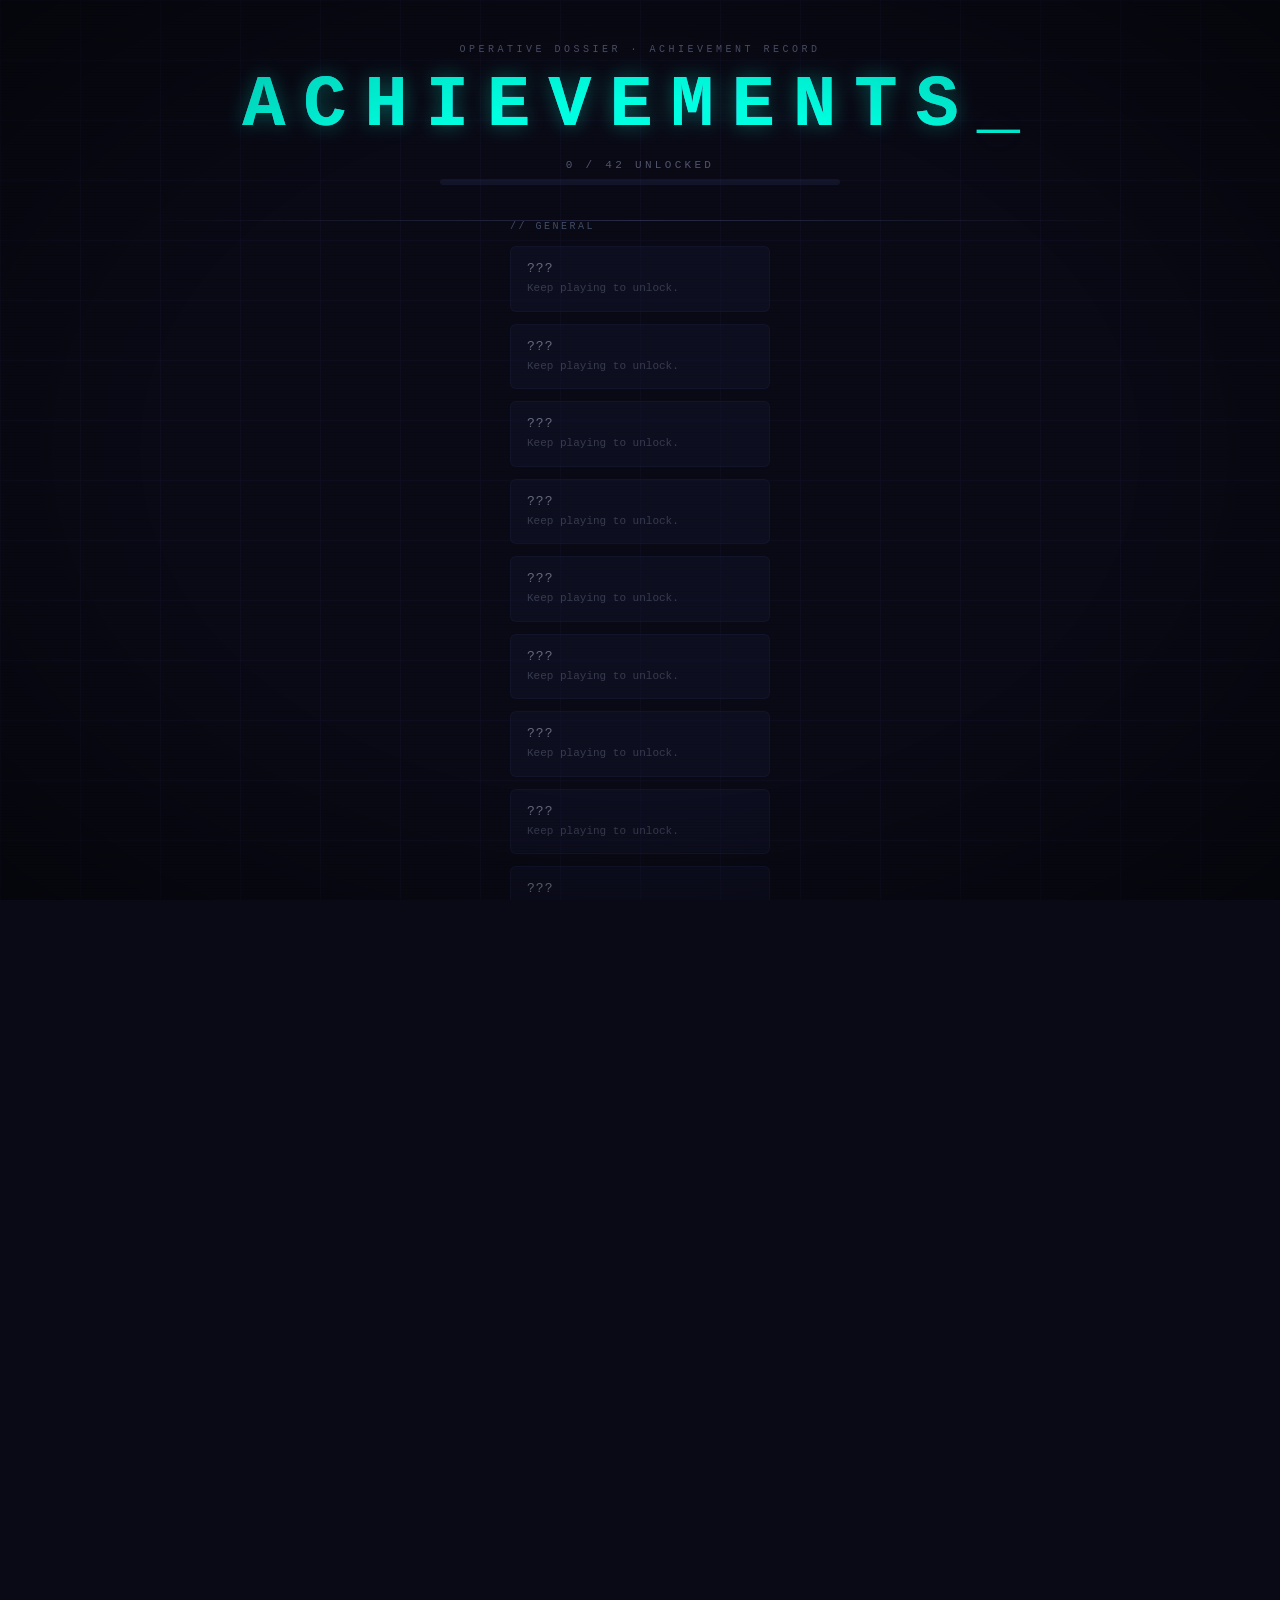
==== commit 202d386a: "Hub polish: brightness, grid layout, glitch effects, cleanup - Bump CSS brightness vars (--bg, --sur" ====
--- a/achievements.html
+++ b/achievements.html
@@ -78,7 +78,7 @@
   <header id="hub-header">
     <div class="hub-eyebrow">Operative Dossier &middot; Achievement Record</div>
     <h1 class="hub-logo-title">
-      <span class="hub-logo-accent">ACHIEVEMENTS</span><span class="hub-cursor">_</span>
+      <span class="hub-logo-accent" data-text="ACHIEVEMENTS">ACHIEVEMENTS</span><span class="hub-cursor">_</span>
     </h1>
     <div class="hub-tagline"><span id="ach-count">0 / 0</span> unlocked</div>
     <div class="ach-progress-bar"><div class="ach-progress-fill" id="ach-bar"></div></div>
--- a/css/hub.css
+++ b/css/hub.css
@@ -5,14 +5,14 @@
   --accent-dim:  rgba(0,255,224,0.06);
   --danger:      #ff3040;
   --warn:        #ffb040;
-  --bg:          #05050d;
-  --surface:     #0a0a18;
-  --surface2:    #0e0e20;
-  --border:      #18182e;
-  --border2:     #22223a;
+  --bg:          #0a0a16;
+  --surface:     #10102a;
+  --surface2:    #15152e;
+  --border:      #1e1e38;
+  --border2:     #2a2a48;
   --text:        #b8bcc8;
   --text-bright: #e0e4f0;
-  --text-dim:    #40445a;
+  --text-dim:    #50546e;
   --font-mono:   'Courier New', 'Courier', monospace;
   --radius:      4px;
   --card-w:      340px;
@@ -325,53 +325,15 @@
   .hub-stat:last-child { border-bottom: none; }
 }
 
-/* ── Mission Flowchart ───────────────────────────────────────── */
+/* ── Mission Grid ────────────────────────────────────────────── */
 #flowchart {
-  position: relative;
-  display: flex;
-  flex-direction: column;
-  align-items: center;
-  gap: 56px;
-  max-width: 860px;
+  display: grid;
+  grid-template-columns: repeat(auto-fit, minmax(300px, 1fr));
+  gap: 24px;
+  max-width: 1120px;
   width: 100%;
-  padding: 0 24px 10px;
+  padding: 0 24px;
   margin-bottom: 50px;
-}
-
-#flow-lines {
-  position: absolute;
-  top: 0;
-  left: 0;
-  width: 100%;
-  height: 100%;
-  pointer-events: none;
-  z-index: 0;
-}
-
-.flow-row {
-  display: flex;
-  justify-content: center;
-  gap: 40px;
-  width: 100%;
-  position: relative;
-  z-index: 1;
-}
-
-.flow-node {
-  width: 320px;
-  flex-shrink: 0;
-}
-
-/* Compact card adjustments for flowchart */
-#flowchart .hub-card {
-  width: 100%;
-}
-
-#flowchart .hub-card-desc {
-  font-size: 10px;
-  line-height: 1.6;
-  padding-top: 8px;
-  margin-top: 0;
 }
 
 .hub-card-header {
@@ -445,38 +407,6 @@
   color: rgba(255,176,64,0.35);
   background: rgba(255,176,64,0.02);
   font-style: italic;
-}
-
-/* ── SVG line animations ─────────────────────────────────────── */
-.flow-line-active {
-  animation: flow-pulse 3s ease-in-out infinite;
-}
-
-.flow-glow {
-  animation: flow-pulse 3s ease-in-out infinite;
-}
-
-@keyframes flow-pulse {
-  0%, 100% { opacity: 0.5; }
-  50%      { opacity: 1; }
-}
-
-/* ── Flowchart responsive ────────────────────────────────────── */
-@media (max-width: 750px) {
-  .flow-row {
-    flex-direction: column;
-    align-items: center;
-    gap: 40px;
-  }
-
-  .flow-node {
-    width: 100%;
-    max-width: 380px;
-  }
-
-  #flowchart {
-    gap: 40px;
-  }
 }
 
 /* ── Card base ────────────────────────────────────────────────── */
